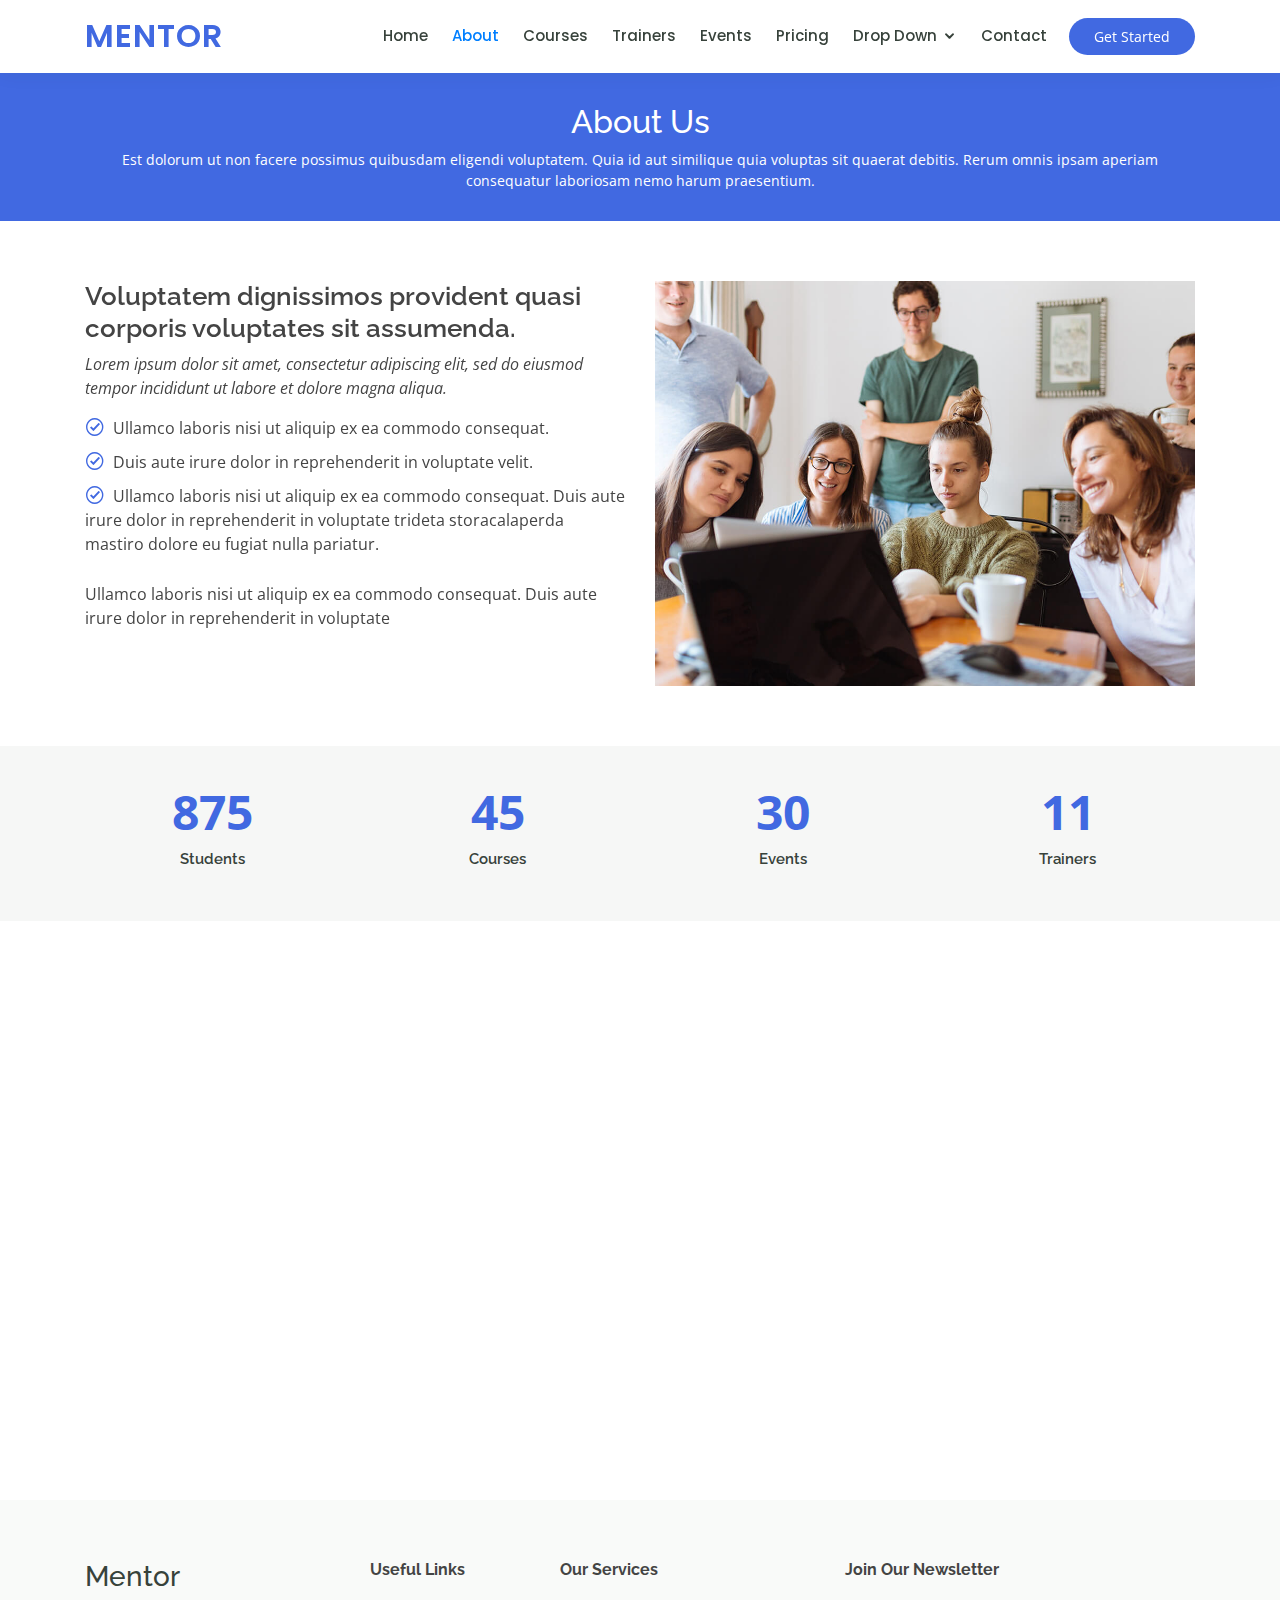
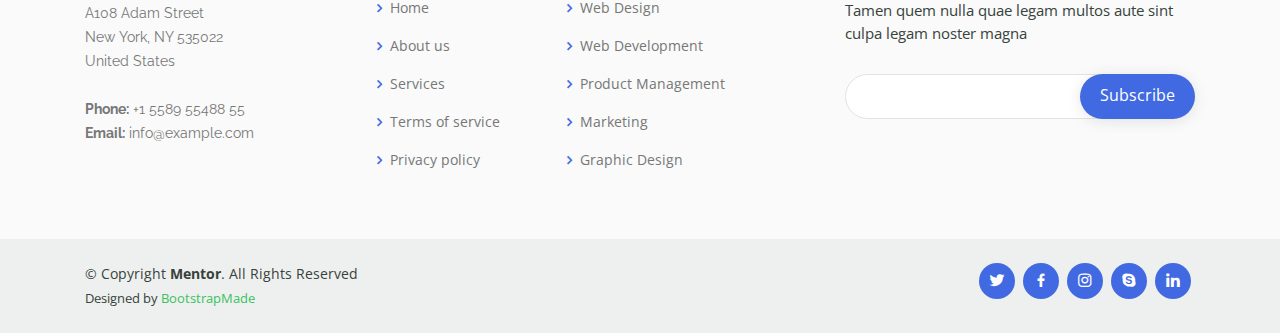
==== about.html @ 6ffe78cd "first commit" ====
<!DOCTYPE html>
<html lang="en">

<head>
  <meta charset="utf-8">
  <meta content="width=device-width, initial-scale=1.0" name="viewport">

  <title>About - Mentor Bootstrap Template</title>
  <meta content="" name="description">
  <meta content="" name="keywords">

  <!-- Favicons -->
  <link href="assets/img/favicon.png" rel="icon">
  <link href="assets/img/apple-touch-icon.png" rel="apple-touch-icon">

  <!-- Google Fonts -->
  <link href="https://fonts.googleapis.com/css?family=Open+Sans:300,300i,400,400i,600,600i,700,700i|Raleway:300,300i,400,400i,500,500i,600,600i,700,700i|Poppins:300,300i,400,400i,500,500i,600,600i,700,700i" rel="stylesheet">

  <!-- Vendor CSS Files -->
  <link href="assets/vendor/bootstrap/css/bootstrap.min.css" rel="stylesheet">
  <link href="assets/vendor/icofont/icofont.min.css" rel="stylesheet">
  <link href="assets/vendor/boxicons/css/boxicons.min.css" rel="stylesheet">
  <link href="assets/vendor/remixicon/remixicon.css" rel="stylesheet">
  <link href="assets/vendor/owl.carousel/assets/owl.carousel.min.css" rel="stylesheet">
  <link href="assets/vendor/animate.css/animate.min.css" rel="stylesheet">
  <link href="assets/vendor/aos/aos.css" rel="stylesheet">

  <!-- Template Main CSS File -->
  <link href="assets/css/style.css" rel="stylesheet">

  <!-- =======================================================
  * Template Name: Mentor - v2.2.0
  * Template URL: https://bootstrapmade.com/mentor-free-education-bootstrap-theme/
  * Author: BootstrapMade.com
  * License: https://bootstrapmade.com/license/
  ======================================================== -->
</head>

<body>

  <!-- ======= Header ======= -->
  <header id="header" class="fixed-top">
    <div class="container d-flex align-items-center">

      <h1 class="logo mr-auto"><a href="index.html">Mentor</a></h1>
      <!-- Uncomment below if you prefer to use an image logo -->
      <!-- <a href="index.html" class="logo mr-auto"><img src="assets/img/logo.png" alt="" class="img-fluid"></a>-->

      <nav class="nav-menu d-none d-lg-block">
        <ul>
          <li><a href="index.html">Home</a></li>
          <li class="active"><a href="about.html">About</a></li>
          <li><a href="courses.html">Courses</a></li>
          <li><a href="trainers.html">Trainers</a></li>
          <li><a href="events.html">Events</a></li>
          <li><a href="pricing.html">Pricing</a></li>
          <li class="drop-down"><a href="">Drop Down</a>
            <ul>
              <li><a href="#">Drop Down 1</a></li>
              <li class="drop-down"><a href="#">Deep Drop Down</a>
                <ul>
                  <li><a href="#">Deep Drop Down 1</a></li>
                  <li><a href="#">Deep Drop Down 2</a></li>
                  <li><a href="#">Deep Drop Down 3</a></li>
                  <li><a href="#">Deep Drop Down 4</a></li>
                  <li><a href="#">Deep Drop Down 5</a></li>
                </ul>
              </li>
              <li><a href="#">Drop Down 2</a></li>
              <li><a href="#">Drop Down 3</a></li>
              <li><a href="#">Drop Down 4</a></li>
            </ul>
          </li>
          <li><a href="contact.html">Contact</a></li>

        </ul>
      </nav><!-- .nav-menu -->

      <a href="courses.html" class="get-started-btn">Get Started</a>

    </div>
  </header><!-- End Header -->

  <main id="main">
    <!-- ======= Breadcrumbs ======= -->
    <div class="breadcrumbs" data-aos="fade-in">
      <div class="container">
        <h2>About Us</h2>
        <p>Est dolorum ut non facere possimus quibusdam eligendi voluptatem. Quia id aut similique quia voluptas sit quaerat debitis. Rerum omnis ipsam aperiam consequatur laboriosam nemo harum praesentium. </p>
      </div>
    </div><!-- End Breadcrumbs -->

    <!-- ======= About Section ======= -->
    <section id="about" class="about">
      <div class="container" data-aos="fade-up">

        <div class="row">
          <div class="col-lg-6 order-1 order-lg-2" data-aos="fade-left" data-aos-delay="100">
            <img src="assets/img/about.jpg" class="img-fluid" alt="">
          </div>
          <div class="col-lg-6 pt-4 pt-lg-0 order-2 order-lg-1 content">
            <h3>Voluptatem dignissimos provident quasi corporis voluptates sit assumenda.</h3>
            <p class="font-italic">
              Lorem ipsum dolor sit amet, consectetur adipiscing elit, sed do eiusmod tempor incididunt ut labore et dolore
              magna aliqua.
            </p>
            <ul>
              <li><i class="icofont-check-circled"></i> Ullamco laboris nisi ut aliquip ex ea commodo consequat.</li>
              <li><i class="icofont-check-circled"></i> Duis aute irure dolor in reprehenderit in voluptate velit.</li>
              <li><i class="icofont-check-circled"></i> Ullamco laboris nisi ut aliquip ex ea commodo consequat. Duis aute irure dolor in reprehenderit in voluptate trideta storacalaperda mastiro dolore eu fugiat nulla pariatur.</li>
            </ul>
            <p>
              Ullamco laboris nisi ut aliquip ex ea commodo consequat. Duis aute irure dolor in reprehenderit in voluptate
            </p>

          </div>
        </div>

      </div>
    </section><!-- End About Section -->

    <!-- ======= Counts Section ======= -->
    <section id="counts" class="counts section-bg">
      <div class="container">

        <div class="row counters">

          <div class="col-lg-3 col-6 text-center">
            <span data-toggle="counter-up">1232</span>
            <p>Students</p>
          </div>

          <div class="col-lg-3 col-6 text-center">
            <span data-toggle="counter-up">64</span>
            <p>Courses</p>
          </div>

          <div class="col-lg-3 col-6 text-center">
            <span data-toggle="counter-up">42</span>
            <p>Events</p>
          </div>

          <div class="col-lg-3 col-6 text-center">
            <span data-toggle="counter-up">15</span>
            <p>Trainers</p>
          </div>

        </div>

      </div>
    </section><!-- End Counts Section -->

    <!-- ======= Testimonials Section ======= -->
    <section id="testimonials" class="testimonials">
      <div class="container" data-aos="fade-up">

        <div class="section-title">
          <h2>Testimonials</h2>
          <p>What are they saying</p>
        </div>

        <div class="owl-carousel testimonials-carousel" data-aos="zoom-in" data-aos-delay="100">

          <div class="testimonial-wrap">
            <div class="testimonial-item">
              <img src="assets/img/testimonials/testimonials-1.jpg" class="testimonial-img" alt="">
              <h3>Saul Goodman</h3>
              <h4>Ceo &amp; Founder</h4>
              <p>
                <i class="bx bxs-quote-alt-left quote-icon-left"></i>
                Proin iaculis purus consequat sem cure digni ssim donec porttitora entum suscipit rhoncus. Accusantium quam, ultricies eget id, aliquam eget nibh et. Maecen aliquam, risus at semper.
                <i class="bx bxs-quote-alt-right quote-icon-right"></i>
              </p>
            </div>
          </div>

          <div class="testimonial-wrap">
            <div class="testimonial-item">
              <img src="assets/img/testimonials/testimonials-2.jpg" class="testimonial-img" alt="">
              <h3>Sara Wilsson</h3>
              <h4>Designer</h4>
              <p>
                <i class="bx bxs-quote-alt-left quote-icon-left"></i>
                Export tempor illum tamen malis malis eram quae irure esse labore quem cillum quid cillum eram malis quorum velit fore eram velit sunt aliqua noster fugiat irure amet legam anim culpa.
                <i class="bx bxs-quote-alt-right quote-icon-right"></i>
              </p>
            </div>
          </div>

          <div class="testimonial-wrap">
            <div class="testimonial-item">
              <img src="assets/img/testimonials/testimonials-3.jpg" class="testimonial-img" alt="">
              <h3>Jena Karlis</h3>
              <h4>Store Owner</h4>
              <p>
                <i class="bx bxs-quote-alt-left quote-icon-left"></i>
                Enim nisi quem export duis labore cillum quae magna enim sint quorum nulla quem veniam duis minim tempor labore quem eram duis noster aute amet eram fore quis sint minim.
                <i class="bx bxs-quote-alt-right quote-icon-right"></i>
              </p>
            </div>
          </div>

          <div class="testimonial-wrap">
            <div class="testimonial-item">
              <img src="assets/img/testimonials/testimonials-4.jpg" class="testimonial-img" alt="">
              <h3>Matt Brandon</h3>
              <h4>Freelancer</h4>
              <p>
                <i class="bx bxs-quote-alt-left quote-icon-left"></i>
                Fugiat enim eram quae cillum dolore dolor amet nulla culpa multos export minim fugiat minim velit minim dolor enim duis veniam ipsum anim magna sunt elit fore quem dolore labore illum veniam.
                <i class="bx bxs-quote-alt-right quote-icon-right"></i>
              </p>
            </div>
          </div>

          <div class="testimonial-wrap">
            <div class="testimonial-item">
              <img src="assets/img/testimonials/testimonials-5.jpg" class="testimonial-img" alt="">
              <h3>John Larson</h3>
              <h4>Entrepreneur</h4>
              <p>
                <i class="bx bxs-quote-alt-left quote-icon-left"></i>
                Quis quorum aliqua sint quem legam fore sunt eram irure aliqua veniam tempor noster veniam enim culpa labore duis sunt culpa nulla illum cillum fugiat legam esse veniam culpa fore nisi cillum quid.
                <i class="bx bxs-quote-alt-right quote-icon-right"></i>
              </p>
            </div>
          </div>

        </div>

      </div>
    </section><!-- End Testimonials Section -->

  </main><!-- End #main -->

  <!-- ======= Footer ======= -->
  <footer id="footer">

    <div class="footer-top">
      <div class="container">
        <div class="row">

          <div class="col-lg-3 col-md-6 footer-contact">
            <h3>Mentor</h3>
            <p>
              A108 Adam Street <br>
              New York, NY 535022<br>
              United States <br><br>
              <strong>Phone:</strong> +1 5589 55488 55<br>
              <strong>Email:</strong> info@example.com<br>
            </p>
          </div>

          <div class="col-lg-2 col-md-6 footer-links">
            <h4>Useful Links</h4>
            <ul>
              <li><i class="bx bx-chevron-right"></i> <a href="#">Home</a></li>
              <li><i class="bx bx-chevron-right"></i> <a href="#">About us</a></li>
              <li><i class="bx bx-chevron-right"></i> <a href="#">Services</a></li>
              <li><i class="bx bx-chevron-right"></i> <a href="#">Terms of service</a></li>
              <li><i class="bx bx-chevron-right"></i> <a href="#">Privacy policy</a></li>
            </ul>
          </div>

          <div class="col-lg-3 col-md-6 footer-links">
            <h4>Our Services</h4>
            <ul>
              <li><i class="bx bx-chevron-right"></i> <a href="#">Web Design</a></li>
              <li><i class="bx bx-chevron-right"></i> <a href="#">Web Development</a></li>
              <li><i class="bx bx-chevron-right"></i> <a href="#">Product Management</a></li>
              <li><i class="bx bx-chevron-right"></i> <a href="#">Marketing</a></li>
              <li><i class="bx bx-chevron-right"></i> <a href="#">Graphic Design</a></li>
            </ul>
          </div>

          <div class="col-lg-4 col-md-6 footer-newsletter">
            <h4>Join Our Newsletter</h4>
            <p>Tamen quem nulla quae legam multos aute sint culpa legam noster magna</p>
            <form action="" method="post">
              <input type="email" name="email"><input type="submit" value="Subscribe">
            </form>
          </div>

        </div>
      </div>
    </div>

    <div class="container d-md-flex py-4">

      <div class="mr-md-auto text-center text-md-left">
        <div class="copyright">
          &copy; Copyright <strong><span>Mentor</span></strong>. All Rights Reserved
        </div>
        <div class="credits">
          <!-- All the links in the footer should remain intact. -->
          <!-- You can delete the links only if you purchased the pro version. -->
          <!-- Licensing information: https://bootstrapmade.com/license/ -->
          <!-- Purchase the pro version with working PHP/AJAX contact form: https://bootstrapmade.com/mentor-free-education-bootstrap-theme/ -->
          Designed by <a href="https://bootstrapmade.com/">BootstrapMade</a>
        </div>
      </div>
      <div class="social-links text-center text-md-right pt-3 pt-md-0">
        <a href="#" class="twitter"><i class="bx bxl-twitter"></i></a>
        <a href="#" class="facebook"><i class="bx bxl-facebook"></i></a>
        <a href="#" class="instagram"><i class="bx bxl-instagram"></i></a>
        <a href="#" class="google-plus"><i class="bx bxl-skype"></i></a>
        <a href="#" class="linkedin"><i class="bx bxl-linkedin"></i></a>
      </div>
    </div>
  </footer><!-- End Footer -->

  <a href="#" class="back-to-top"><i class="bx bx-up-arrow-alt"></i></a>
  <div id="preloader"></div>

  <!-- Vendor JS Files -->
  <script src="assets/vendor/jquery/jquery.min.js"></script>
  <script src="assets/vendor/bootstrap/js/bootstrap.bundle.min.js"></script>
  <script src="assets/vendor/jquery.easing/jquery.easing.min.js"></script>
  <script src="assets/vendor/php-email-form/validate.js"></script>
  <script src="assets/vendor/waypoints/jquery.waypoints.min.js"></script>
  <script src="assets/vendor/counterup/counterup.min.js"></script>
  <script src="assets/vendor/owl.carousel/owl.carousel.min.js"></script>
  <script src="assets/vendor/aos/aos.js"></script>

  <!-- Template Main JS File -->
  <script src="assets/js/main.js"></script>

</body>

</html>
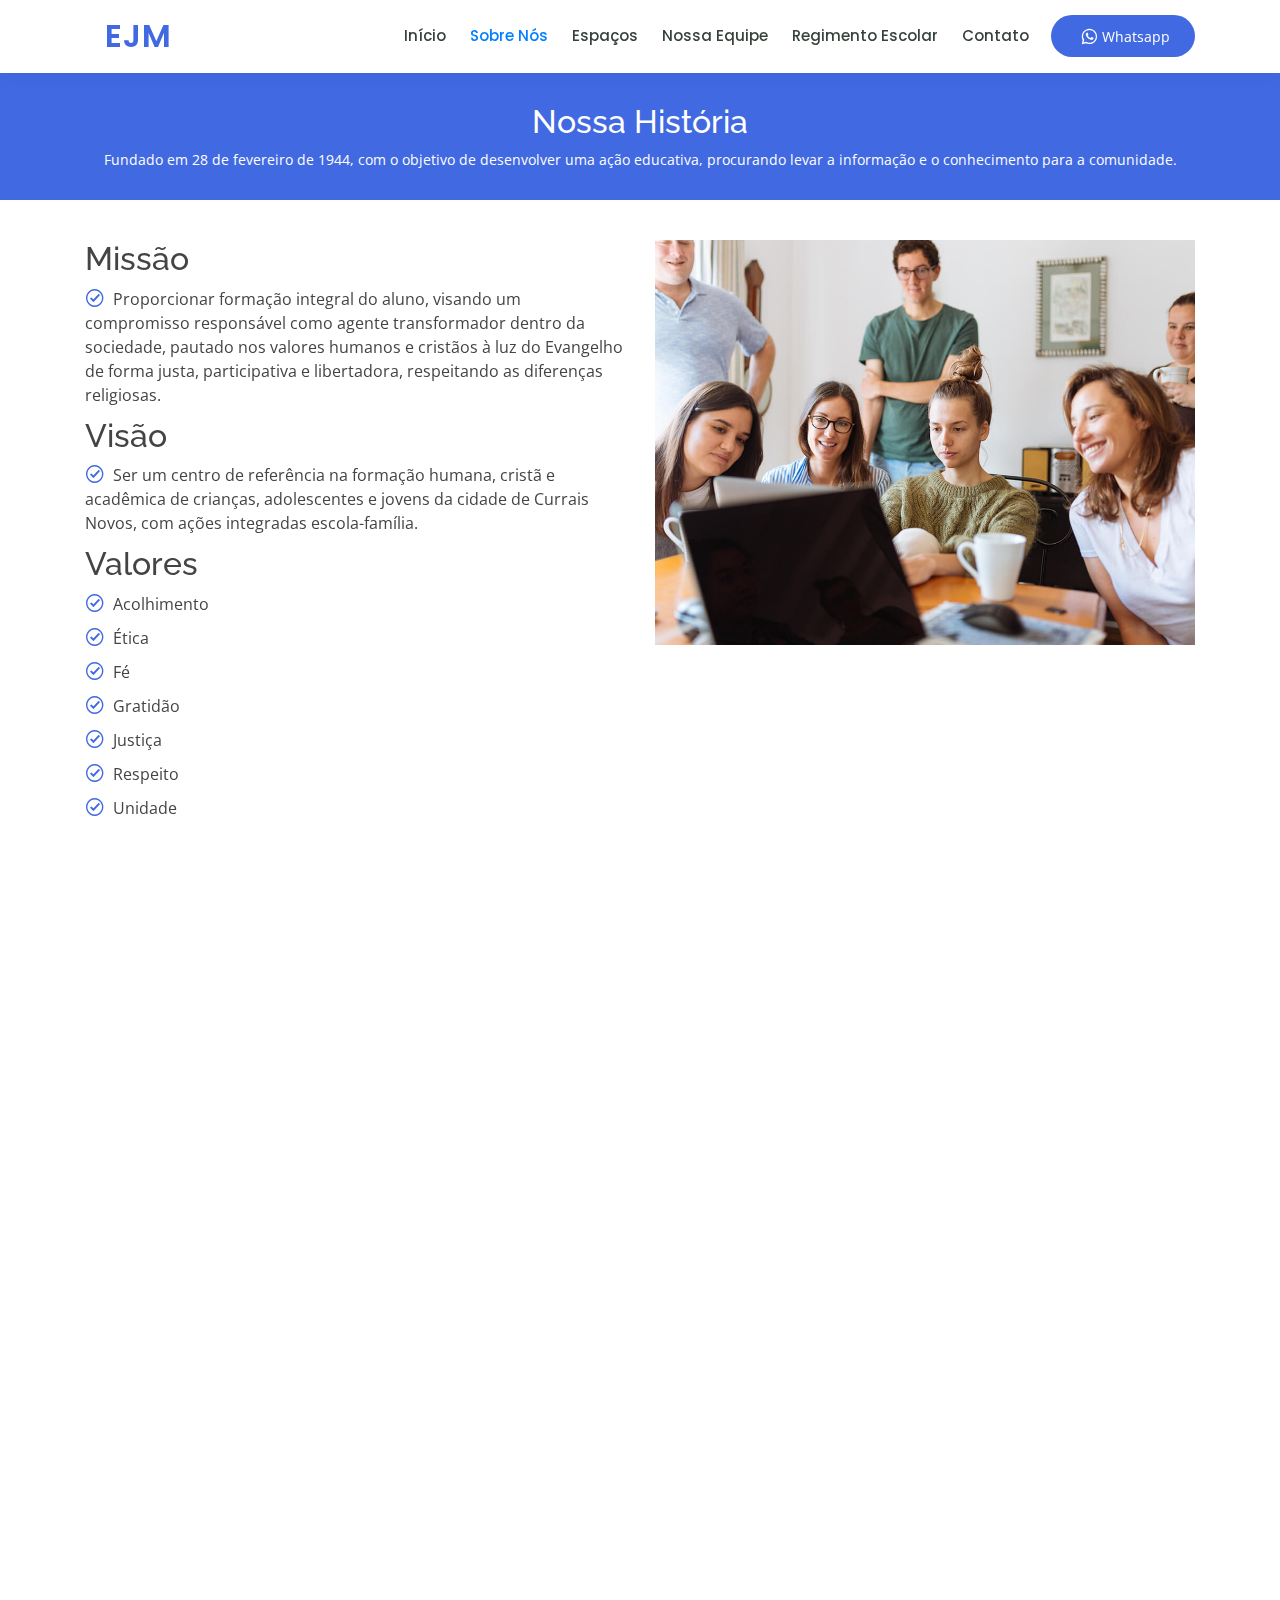
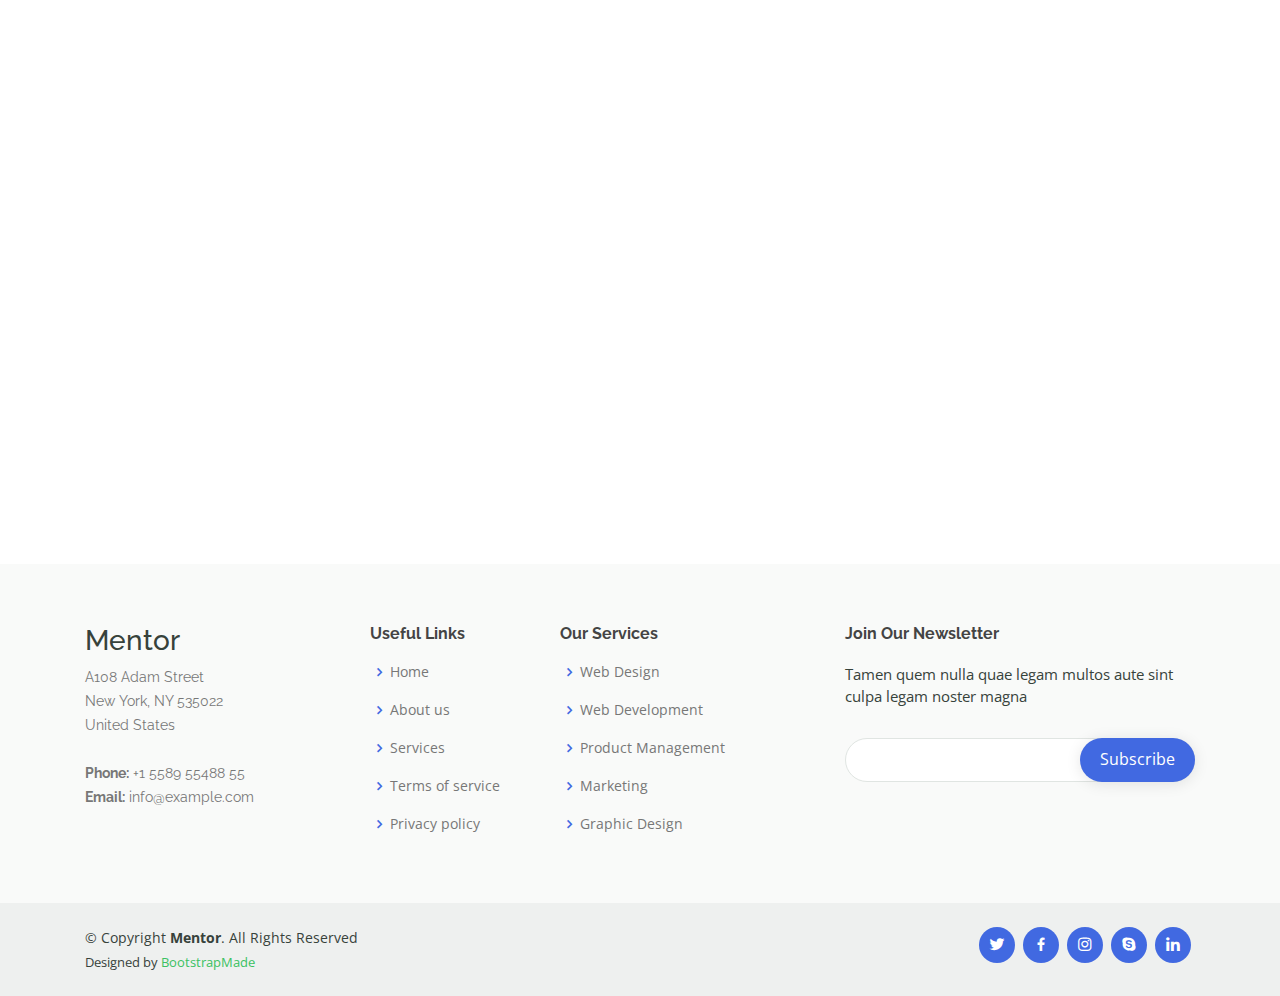
==== commit 402e54a5: "Melhorias no nav e whatsapp" ====
--- a/about.html
+++ b/about.html
@@ -2,31 +2,33 @@
 <html lang="en">
 
 <head>
-  <meta charset="utf-8">
-  <meta content="width=device-width, initial-scale=1.0" name="viewport">
-
-  <title>About - Mentor Bootstrap Template</title>
-  <meta content="" name="description">
-  <meta content="" name="keywords">
+  <meta charset="utf-8" />
+  <meta content="width=device-width, initial-scale=1.0" name="viewport" />
+
+  <title>Educandário Jesus Menino</title>
+  <meta content="" name="description" />
+  <meta content="" name="keywords" />
 
   <!-- Favicons -->
-  <link href="assets/img/favicon.png" rel="icon">
-  <link href="assets/img/apple-touch-icon.png" rel="apple-touch-icon">
+  <link href="assets/img/favicon.png" rel="icon" />
+  <link href="assets/img/apple-touch-icon.png" rel="apple-touch-icon" />
 
   <!-- Google Fonts -->
-  <link href="https://fonts.googleapis.com/css?family=Open+Sans:300,300i,400,400i,600,600i,700,700i|Raleway:300,300i,400,400i,500,500i,600,600i,700,700i|Poppins:300,300i,400,400i,500,500i,600,600i,700,700i" rel="stylesheet">
+  <link
+    href="https://fonts.googleapis.com/css?family=Open+Sans:300,300i,400,400i,600,600i,700,700i|Raleway:300,300i,400,400i,500,500i,600,600i,700,700i|Poppins:300,300i,400,400i,500,500i,600,600i,700,700i"
+    rel="stylesheet" />
 
   <!-- Vendor CSS Files -->
-  <link href="assets/vendor/bootstrap/css/bootstrap.min.css" rel="stylesheet">
-  <link href="assets/vendor/icofont/icofont.min.css" rel="stylesheet">
-  <link href="assets/vendor/boxicons/css/boxicons.min.css" rel="stylesheet">
-  <link href="assets/vendor/remixicon/remixicon.css" rel="stylesheet">
-  <link href="assets/vendor/owl.carousel/assets/owl.carousel.min.css" rel="stylesheet">
-  <link href="assets/vendor/animate.css/animate.min.css" rel="stylesheet">
-  <link href="assets/vendor/aos/aos.css" rel="stylesheet">
+  <link href="assets/vendor/bootstrap/css/bootstrap.min.css" rel="stylesheet" />
+  <link href="assets/vendor/icofont/icofont.min.css" rel="stylesheet" />
+  <link href="assets/vendor/boxicons/css/boxicons.min.css" rel="stylesheet" />
+  <link href="assets/vendor/remixicon/remixicon.css" rel="stylesheet" />
+  <link href="assets/vendor/owl.carousel/assets/owl.carousel.min.css" rel="stylesheet" />
+  <link href="assets/vendor/animate.css/animate.min.css" rel="stylesheet" />
+  <link href="assets/vendor/aos/aos.css" rel="stylesheet" />
 
   <!-- Template Main CSS File -->
-  <link href="assets/css/style.css" rel="stylesheet">
+  <link href="assets/css/style.css" rel="stylesheet" />
 
   <!-- =======================================================
   * Template Name: Mentor - v2.2.0
@@ -37,256 +39,306 @@
 </head>
 
 <body>
-
   <!-- ======= Header ======= -->
   <header id="header" class="fixed-top">
     <div class="container d-flex align-items-center">
-
-      <h1 class="logo mr-auto"><a href="index.html">Mentor</a></h1>
-      <!-- Uncomment below if you prefer to use an image logo -->
-      <!-- <a href="index.html" class="logo mr-auto"><img src="assets/img/logo.png" alt="" class="img-fluid"></a>-->
+      <!-- <h1 class="logo mr-auto"><a href="index.html">Jesus Menino</a></h1> -->
+      <a href="index.html" class="logo mr-auto"><img src="assets/img/LOGO-EJM-AZUL OK.png" alt="" class="img-fluid" />
+        EJM
+      </a>
 
       <nav class="nav-menu d-none d-lg-block">
         <ul>
-          <li><a href="index.html">Home</a></li>
-          <li class="active"><a href="about.html">About</a></li>
-          <li><a href="courses.html">Courses</a></li>
-          <li><a href="trainers.html">Trainers</a></li>
-          <li><a href="events.html">Events</a></li>
-          <li><a href="pricing.html">Pricing</a></li>
-          <li class="drop-down"><a href="">Drop Down</a>
-            <ul>
-              <li><a href="#">Drop Down 1</a></li>
-              <li class="drop-down"><a href="#">Deep Drop Down</a>
-                <ul>
-                  <li><a href="#">Deep Drop Down 1</a></li>
-                  <li><a href="#">Deep Drop Down 2</a></li>
-                  <li><a href="#">Deep Drop Down 3</a></li>
-                  <li><a href="#">Deep Drop Down 4</a></li>
-                  <li><a href="#">Deep Drop Down 5</a></li>
-                </ul>
-              </li>
-              <li><a href="#">Drop Down 2</a></li>
-              <li><a href="#">Drop Down 3</a></li>
-              <li><a href="#">Drop Down 4</a></li>
-            </ul>
-          </li>
-          <li><a href="contact.html">Contact</a></li>
-
+          <li><a href="index.html">Início</a></li>
+          <li class="active"><a href="about.html">Sobre Nós</a></li>
+          <li><a href="courses.html">Espaços</a></li>
+          <li><a href="trainers.html">Nossa Equipe</a></li>
+          <li><a href="events.html">Regimento Escolar</a></li>
+          <li><a href="contact.html">Contato</a></li>
         </ul>
-      </nav><!-- .nav-menu -->
-
-      <a href="courses.html" class="get-started-btn">Get Started</a>
-
+      </nav>
+
+      <a href="https://api.whatsapp.com/send?phone=558496761212" class="get-started-btn" target="_blank"> <i
+          class="bx bxl-whatsapp"></i>Whatsapp</a>
     </div>
-  </header><!-- End Header -->
+  </header>
+  <!-- End Header -->
 
   <main id="main">
     <!-- ======= Breadcrumbs ======= -->
     <div class="breadcrumbs" data-aos="fade-in">
       <div class="container">
-        <h2>About Us</h2>
-        <p>Est dolorum ut non facere possimus quibusdam eligendi voluptatem. Quia id aut similique quia voluptas sit quaerat debitis. Rerum omnis ipsam aperiam consequatur laboriosam nemo harum praesentium. </p>
-      </div>
-    </div><!-- End Breadcrumbs -->
+        <h2>Nossa História</h2>
+        <p>
+          Fundado em 28 de fevereiro de 1944, com o objetivo de desenvolver
+          uma ação educativa, procurando levar a informação e o conhecimento
+          para a comunidade.
+        </p>
+      </div>
+    </div>
+    <!-- End Breadcrumbs -->
 
     <!-- ======= About Section ======= -->
     <section id="about" class="about">
       <div class="container" data-aos="fade-up">
-
         <div class="row">
           <div class="col-lg-6 order-1 order-lg-2" data-aos="fade-left" data-aos-delay="100">
-            <img src="assets/img/about.jpg" class="img-fluid" alt="">
+            <img src="assets/img/about.jpg" class="img-fluid" alt="" />
           </div>
           <div class="col-lg-6 pt-4 pt-lg-0 order-2 order-lg-1 content">
-            <h3>Voluptatem dignissimos provident quasi corporis voluptates sit assumenda.</h3>
-            <p class="font-italic">
-              Lorem ipsum dolor sit amet, consectetur adipiscing elit, sed do eiusmod tempor incididunt ut labore et dolore
-              magna aliqua.
-            </p>
             <ul>
-              <li><i class="icofont-check-circled"></i> Ullamco laboris nisi ut aliquip ex ea commodo consequat.</li>
-              <li><i class="icofont-check-circled"></i> Duis aute irure dolor in reprehenderit in voluptate velit.</li>
-              <li><i class="icofont-check-circled"></i> Ullamco laboris nisi ut aliquip ex ea commodo consequat. Duis aute irure dolor in reprehenderit in voluptate trideta storacalaperda mastiro dolore eu fugiat nulla pariatur.</li>
+              <h2>Missão</h2>
+              <li>
+                <i class="icofont-check-circled"></i> Proporcionar formação
+                integral do aluno, visando um compromisso responsável como
+                agente transformador dentro da sociedade, pautado nos valores
+                humanos e cristãos à luz do Evangelho de forma justa,
+                participativa e libertadora, respeitando as diferenças
+                religiosas.
+              </li>
+              <h2>Visão</h2>
+              <li>
+                <i class="icofont-check-circled"></i> Ser um centro de
+                referência na formação humana, cristã e acadêmica de crianças,
+                adolescentes e jovens da cidade de Currais Novos, com ações
+                integradas escola-família.
+              </li>
+              <h2>Valores</h2>
+              <li>
+                <ul>
+                  <li>
+                    <i class="icofont-check-circled"></i>
+                    Acolhimento
+                  </li>
+                  <li>
+                    <i class="icofont-check-circled"></i>
+                    Ética
+                  </li>
+                  <li>
+                    <i class="icofont-check-circled"></i>
+                    Fé
+                  </li>
+                  <li>
+                    <i class="icofont-check-circled"></i>
+                    Gratidão
+                  </li>
+                  <li>
+                    <i class="icofont-check-circled"></i>
+                    Justiça
+                  </li>
+                  <li>
+                    <i class="icofont-check-circled"></i>
+                    Respeito
+                  </li>
+                  <li>
+                    <i class="icofont-check-circled"></i>
+                    Unidade
+                  </li>
+                </ul>
+              </li>
             </ul>
-            <p>
-              Ullamco laboris nisi ut aliquip ex ea commodo consequat. Duis aute irure dolor in reprehenderit in voluptate
-            </p>
-
-          </div>
-        </div>
-
-      </div>
-    </section><!-- End About Section -->
-
-    <!-- ======= Counts Section ======= -->
-    <section id="counts" class="counts section-bg">
-      <div class="container">
-
-        <div class="row counters">
-
-          <div class="col-lg-3 col-6 text-center">
-            <span data-toggle="counter-up">1232</span>
-            <p>Students</p>
-          </div>
-
-          <div class="col-lg-3 col-6 text-center">
-            <span data-toggle="counter-up">64</span>
-            <p>Courses</p>
-          </div>
-
-          <div class="col-lg-3 col-6 text-center">
-            <span data-toggle="counter-up">42</span>
-            <p>Events</p>
-          </div>
-
-          <div class="col-lg-3 col-6 text-center">
-            <span data-toggle="counter-up">15</span>
-            <p>Trainers</p>
-          </div>
-
-        </div>
-
-      </div>
-    </section><!-- End Counts Section -->
-
-    <!-- ======= Testimonials Section ======= -->
-    <section id="testimonials" class="testimonials">
+          </div>
+        </div>
+      </div>
+    </section>
+    <!-- End About Section -->
+
+    <section id="" class="">
       <div class="container" data-aos="fade-up">
-
         <div class="section-title">
-          <h2>Testimonials</h2>
-          <p>What are they saying</p>
-        </div>
-
-        <div class="owl-carousel testimonials-carousel" data-aos="zoom-in" data-aos-delay="100">
-
-          <div class="testimonial-wrap">
-            <div class="testimonial-item">
-              <img src="assets/img/testimonials/testimonials-1.jpg" class="testimonial-img" alt="">
-              <h3>Saul Goodman</h3>
-              <h4>Ceo &amp; Founder</h4>
-              <p>
-                <i class="bx bxs-quote-alt-left quote-icon-left"></i>
-                Proin iaculis purus consequat sem cure digni ssim donec porttitora entum suscipit rhoncus. Accusantium quam, ultricies eget id, aliquam eget nibh et. Maecen aliquam, risus at semper.
-                <i class="bx bxs-quote-alt-right quote-icon-right"></i>
-              </p>
-            </div>
-          </div>
-
-          <div class="testimonial-wrap">
-            <div class="testimonial-item">
-              <img src="assets/img/testimonials/testimonials-2.jpg" class="testimonial-img" alt="">
-              <h3>Sara Wilsson</h3>
-              <h4>Designer</h4>
-              <p>
-                <i class="bx bxs-quote-alt-left quote-icon-left"></i>
-                Export tempor illum tamen malis malis eram quae irure esse labore quem cillum quid cillum eram malis quorum velit fore eram velit sunt aliqua noster fugiat irure amet legam anim culpa.
-                <i class="bx bxs-quote-alt-right quote-icon-right"></i>
-              </p>
-            </div>
-          </div>
-
-          <div class="testimonial-wrap">
-            <div class="testimonial-item">
-              <img src="assets/img/testimonials/testimonials-3.jpg" class="testimonial-img" alt="">
-              <h3>Jena Karlis</h3>
-              <h4>Store Owner</h4>
-              <p>
-                <i class="bx bxs-quote-alt-left quote-icon-left"></i>
-                Enim nisi quem export duis labore cillum quae magna enim sint quorum nulla quem veniam duis minim tempor labore quem eram duis noster aute amet eram fore quis sint minim.
-                <i class="bx bxs-quote-alt-right quote-icon-right"></i>
-              </p>
-            </div>
-          </div>
-
-          <div class="testimonial-wrap">
-            <div class="testimonial-item">
-              <img src="assets/img/testimonials/testimonials-4.jpg" class="testimonial-img" alt="">
-              <h3>Matt Brandon</h3>
-              <h4>Freelancer</h4>
-              <p>
-                <i class="bx bxs-quote-alt-left quote-icon-left"></i>
-                Fugiat enim eram quae cillum dolore dolor amet nulla culpa multos export minim fugiat minim velit minim dolor enim duis veniam ipsum anim magna sunt elit fore quem dolore labore illum veniam.
-                <i class="bx bxs-quote-alt-right quote-icon-right"></i>
-              </p>
-            </div>
-          </div>
-
-          <div class="testimonial-wrap">
-            <div class="testimonial-item">
-              <img src="assets/img/testimonials/testimonials-5.jpg" class="testimonial-img" alt="">
-              <h3>John Larson</h3>
-              <h4>Entrepreneur</h4>
-              <p>
-                <i class="bx bxs-quote-alt-left quote-icon-left"></i>
-                Quis quorum aliqua sint quem legam fore sunt eram irure aliqua veniam tempor noster veniam enim culpa labore duis sunt culpa nulla illum cillum fugiat legam esse veniam culpa fore nisi cillum quid.
-                <i class="bx bxs-quote-alt-right quote-icon-right"></i>
-              </p>
-            </div>
-          </div>
-
-        </div>
-
-      </div>
-    </section><!-- End Testimonials Section -->
-
-  </main><!-- End #main -->
+          <h2>Educandário Jesus Menino</h2>
+          <p>76 Anos, a Escola que cresce com você.</p>
+        </div>
+
+        <div class="row">
+          <div class="col-lg-12 pt-4 pt-lg-0 order-2 order-lg-1 content">
+            <p>
+              O Educandário Jesus Menino, situado à rua Vivaldo Pereira de
+              Araújo, 305 em Currais Novos – RN, foi fundado em 28 de
+              fevereiro de 1944, com o objetivo de desenvolver uma ação
+              educativa, procurando levar a informação e o conhecimento para a
+              comunidade. Sua criação visava o destino de moças de classe
+              média, já que a maioria delas eram filhas de Desembargadores e
+              Coronéis, e tinham que se deslocar para Campina Grande – PB,
+              Recife – PE, Natal e Caicó para estudar e ampliar seus
+              conhecimentos, como também dar oportunidade às alunas da Escola
+              de Nossa Senhora, escola criada por Monsenhor Paulo Herôncio de
+              Melo para atender às crianças das classes menos favorecidas.
+            </p>
+            <p>
+              A década de 40 no Instituto “Jesus Menino” começa apresentando
+              profundas iniciativas no campo educacional, mostrando toda uma
+              preocupação de se criar, explorar e conduzir o entendimento da
+              realidade física, econômica, política, social e cultural de uma
+              sociedade.
+            </p>
+            <p>
+              De 1944 a 1947 o Instituto foi dirigido, de início, por Ana
+              Altiva Pereira de Araújo, que havia estudado em Recife e ao
+              retornar à cidade, recebeu o convite para assumir a direção do
+              colégio. No começo de 1946 assumiu Eunice Pereira de Araújo.
+              Ambas, consideradas leigas almejavam um único objetivo:
+              desenvolver um trabalho que fosse reconhecível pela comunidade e
+              por todos aqueles que desejavam ardentemente ver o funcionamento
+              pleno da Instituição. Apesar de realizarem um trabalho de grande
+              importância para a comunidade escolar, era desejo do Monsenhor
+              Paulo Herôncio, que a escola fosse dirigida por religiosas. Após
+              contato com a Congregação das Filhas do Amor Divino, o Monsenhor
+              conseguiu que elas viessem para Currais Novos.
+            </p>
+            <p>
+              E, aos 22 de fevereiro de 1947, chegaram as primeiras irmãs para
+              dirigirem o Instituto Jesus Menino. Uma grande festa havia sido
+              preparada no principal salão de aulas da Escola de Nossa
+              Senhora, hoje transformado em Capela, onde Dom José Delgado
+              celebrou a missa em ação de graças. Na oportunidade a diretora
+              Eunice Pereira de Araújo entregou à Madre Aquilina Eibel, a
+              chave simbólica.
+            </p>
+            <p>
+              A primeira comunidade foi constituída além da madre Aquilina, as
+              irmãs Inocência, Sebastiana, Aurora e Paulina. De início não foi
+              encontrada nenhuma dificuldade, pois as dependências já haviam
+              sido construídas. A primeira turma formou-se no ano de 1951, com
+              12 alunas.
+            </p>
+            <p>
+              No dia 27 de agosto de 1962, a Inspetoria Seccional do Ensino
+              Secundário de Natal reconheceu oficialmente, pelo Ato número 6,
+              a modificação do nome “Instituto” para “Ginásio Jesus Menino”.
+            </p>
+            <p>
+              Nos anos 60 o Educandário não recebia, ainda, alunos do sexo
+              masculino, passando a funcionar o sistema de internato para
+              moças vindas de várias cidades vizinhas. O clima de integração
+              era total entre as alunas, não havendo qualquer tipo de
+              discriminação nem isolamento por parte das mesmas, isso pelo
+              fato de terem vindo da Escola de Nossa Senhora e ingressado no
+              Educandário, pelo sistema de cotas.
+            </p>
+            <p>
+              O papel fundamental do colégio no desenvolvimento dessas jovens
+              e da sociedade ampliou-se ainda mais no despertar de uma nova
+              década: a de 70, apontando para a necessidade de se criar turmas
+              mistas onde a integração entre homens e mulheres facilitaria uma
+              maior inserção numa sociedade que começava a mostrar
+              características culturais bem diversificadas.
+            </p>
+            <p>
+              Em 30 de setembro de 1976, aconteceu a substituição do nome
+              “Ginásio Jesus Menino” para “Educandário Jesus menino”, mudança
+              que proporcionou consequente implantação da reforma de ensino.
+            </p>
+            <p>
+              Em 20 de maio de 1980, o Educandário Jesus Menino foi
+              reconhecido como estabelecimento de ensino de primeiro grau,
+              oferecendo oportunidade para que crianças, adolescentes e jovens
+              tivessem um ensino de qualidade. Em 2017, o Educandário deu
+              entrada no seu processo de credenciamento junto à Secretaria de
+              Educação do Estado, e em 2018, o processo de autorização para os
+              níveis de ensino: Educação Infantil, Ensino Fundamental e Ensino
+              Médio.
+            </p>
+            <p>
+              O Educandário Jesus Menino é uma instituição credenciada e
+              autorizada pelas instituições competentes, conforme portarias
+              vigentes: Portaria de Autorização da Filantropia 251 de
+              31/03/2017 – MEC/DF; Portaria de Credenciamento nº 296/2018 –
+              Portaria de Autorização nº 297/2018 de 21/03/2018 – SEEC/RN –
+              GS, cuja Entidade Mantenedora é a Congregação das Filhas do Amor
+              Divino.
+            </p>
+            <p>
+              Completando 76 anos, a escola atende com o intuito de formar
+              cidadãos críticos, construtivos e fraternos, contribuindo na
+              qualidade de ensino na sociedade curraisnovense e demais cidades
+              circunvizinhas.
+            </p>
+          </div>
+        </div>
+      </div>
+    </section>
+  </main>
+  <!-- End #main -->
 
   <!-- ======= Footer ======= -->
   <footer id="footer">
-
     <div class="footer-top">
       <div class="container">
         <div class="row">
-
           <div class="col-lg-3 col-md-6 footer-contact">
             <h3>Mentor</h3>
             <p>
-              A108 Adam Street <br>
-              New York, NY 535022<br>
-              United States <br><br>
-              <strong>Phone:</strong> +1 5589 55488 55<br>
-              <strong>Email:</strong> info@example.com<br>
+              A108 Adam Street <br />
+              New York, NY 535022<br />
+              United States <br /><br />
+              <strong>Phone:</strong> +1 5589 55488 55<br />
+              <strong>Email:</strong> info@example.com<br />
             </p>
           </div>
 
           <div class="col-lg-2 col-md-6 footer-links">
             <h4>Useful Links</h4>
             <ul>
-              <li><i class="bx bx-chevron-right"></i> <a href="#">Home</a></li>
-              <li><i class="bx bx-chevron-right"></i> <a href="#">About us</a></li>
-              <li><i class="bx bx-chevron-right"></i> <a href="#">Services</a></li>
-              <li><i class="bx bx-chevron-right"></i> <a href="#">Terms of service</a></li>
-              <li><i class="bx bx-chevron-right"></i> <a href="#">Privacy policy</a></li>
+              <li>
+                <i class="bx bx-chevron-right"></i> <a href="#">Home</a>
+              </li>
+              <li>
+                <i class="bx bx-chevron-right"></i> <a href="#">About us</a>
+              </li>
+              <li>
+                <i class="bx bx-chevron-right"></i> <a href="#">Services</a>
+              </li>
+              <li>
+                <i class="bx bx-chevron-right"></i>
+                <a href="#">Terms of service</a>
+              </li>
+              <li>
+                <i class="bx bx-chevron-right"></i>
+                <a href="#">Privacy policy</a>
+              </li>
             </ul>
           </div>
 
           <div class="col-lg-3 col-md-6 footer-links">
             <h4>Our Services</h4>
             <ul>
-              <li><i class="bx bx-chevron-right"></i> <a href="#">Web Design</a></li>
-              <li><i class="bx bx-chevron-right"></i> <a href="#">Web Development</a></li>
-              <li><i class="bx bx-chevron-right"></i> <a href="#">Product Management</a></li>
-              <li><i class="bx bx-chevron-right"></i> <a href="#">Marketing</a></li>
-              <li><i class="bx bx-chevron-right"></i> <a href="#">Graphic Design</a></li>
+              <li>
+                <i class="bx bx-chevron-right"></i> <a href="#">Web Design</a>
+              </li>
+              <li>
+                <i class="bx bx-chevron-right"></i>
+                <a href="#">Web Development</a>
+              </li>
+              <li>
+                <i class="bx bx-chevron-right"></i>
+                <a href="#">Product Management</a>
+              </li>
+              <li>
+                <i class="bx bx-chevron-right"></i> <a href="#">Marketing</a>
+              </li>
+              <li>
+                <i class="bx bx-chevron-right"></i>
+                <a href="#">Graphic Design</a>
+              </li>
             </ul>
           </div>
 
           <div class="col-lg-4 col-md-6 footer-newsletter">
             <h4>Join Our Newsletter</h4>
-            <p>Tamen quem nulla quae legam multos aute sint culpa legam noster magna</p>
+            <p>
+              Tamen quem nulla quae legam multos aute sint culpa legam noster
+              magna
+            </p>
             <form action="" method="post">
-              <input type="email" name="email"><input type="submit" value="Subscribe">
+              <input type="email" name="email" /><input type="submit" value="Subscribe" />
             </form>
           </div>
-
         </div>
       </div>
     </div>
 
     <div class="container d-md-flex py-4">
-
       <div class="mr-md-auto text-center text-md-left">
         <div class="copyright">
           &copy; Copyright <strong><span>Mentor</span></strong>. All Rights Reserved
@@ -307,7 +359,8 @@
         <a href="#" class="linkedin"><i class="bx bxl-linkedin"></i></a>
       </div>
     </div>
-  </footer><!-- End Footer -->
+  </footer>
+  <!-- End Footer -->
 
   <a href="#" class="back-to-top"><i class="bx bx-up-arrow-alt"></i></a>
   <div id="preloader"></div>
@@ -324,7 +377,6 @@
 
   <!-- Template Main JS File -->
   <script src="assets/js/main.js"></script>
-
 </body>
 
 </html>--- a/assets/css/style.css
+++ b/assets/css/style.css
@@ -22,7 +22,12 @@
   text-decoration: none;
 }
 
-h1, h2, h3, h4, h5, h6 {
+h1,
+h2,
+h3,
+h4,
+h5,
+h6 {
   font-family: "Raleway", sans-serif;
 }
 
@@ -123,6 +128,8 @@
 }
 
 #header .logo {
+  display: flex;
+  align-items: center;
   font-size: 32px;
   margin: 0;
   padding: 0;
@@ -139,6 +146,7 @@
 
 #header .logo img {
   max-height: 40px;
+  margin: 0px 10px;
 }
 
 @media (max-width: 992px) {
@@ -177,7 +185,9 @@
   font-weight: 500;
 }
 
-.nav-menu a:hover, .nav-menu .active > a, .nav-menu li:hover > a {
+.nav-menu a:hover,
+.nav-menu .active > a,
+.nav-menu li:hover > a {
   color: #007fff;
 }
 
@@ -215,7 +225,9 @@
   color: #37423b;
 }
 
-.nav-menu .drop-down ul a:hover, .nav-menu .drop-down ul .active > a, .nav-menu .drop-down ul li:hover > a {
+.nav-menu .drop-down ul a:hover,
+.nav-menu .drop-down ul .active > a,
+.nav-menu .drop-down ul li:hover > a {
   color: #007fff;
 }
 
@@ -261,6 +273,7 @@
 
 /* Get Startet Button */
 .get-started-btn {
+  display: flex;
   margin-left: 22px;
   background: #4169e1;
   color: #fff;
@@ -269,7 +282,13 @@
   white-space: nowrap;
   transition: 0.3s;
   font-size: 14px;
-  display: inline-block;
+  align-items: center;
+  justify-content: center;
+}
+
+.get-started-btn i {
+  margin: 3px;
+  font-size: 20px;
 }
 
 .get-started-btn:hover {
@@ -335,7 +354,9 @@
   outline: none;
 }
 
-.mobile-nav a:hover, .mobile-nav .active > a, .mobile-nav li:hover > a {
+.mobile-nav a:hover,
+.mobile-nav .active > a,
+.mobile-nav li:hover > a {
   color: #007fff;
   text-decoration: none;
 }
@@ -480,7 +501,7 @@
 # Sections General
 --------------------------------------------------------------*/
 section {
-  padding: 60px 0;
+  padding: 40px 0;
   overflow: hidden;
 }
 
@@ -550,6 +571,7 @@
 /*--------------------------------------------------------------
 # About
 --------------------------------------------------------------*/
+
 .about .content h3 {
   font-weight: 600;
   font-size: 26px;
@@ -885,7 +907,8 @@
   margin: 0;
 }
 
-.testimonials .testimonial-item .quote-icon-left, .testimonials .testimonial-item .quote-icon-right {
+.testimonials .testimonial-item .quote-icon-left,
+.testimonials .testimonial-item .quote-icon-right {
   color: #c1ecce;
   font-size: 26px;
 }
@@ -908,7 +931,8 @@
   margin: 15px auto 15px auto;
 }
 
-.testimonials .owl-nav, .testimonials .owl-dots {
+.testimonials .owl-nav,
+.testimonials .owl-dots {
   margin-top: 5px;
   text-align: center;
 }
@@ -952,7 +976,7 @@
 }
 
 .course-details h3:before {
-  content: '';
+  content: "";
   position: absolute;
   display: block;
   width: 100%;
@@ -963,7 +987,7 @@
 }
 
 .course-details h3:after {
-  content: '';
+  content: "";
   position: absolute;
   display: block;
   width: 60px;
@@ -1281,11 +1305,14 @@
   color: #657a6d;
 }
 
-.contact .info .email, .contact .info .phone {
+.contact .info .email,
+.contact .info .phone {
   margin-top: 40px;
 }
 
-.contact .info .email:hover i, .contact .info .address:hover i, .contact .info .phone:hover i {
+.contact .info .email:hover i,
+.contact .info .address:hover i,
+.contact .info .phone:hover i {
   background: #007fff;
   color: #fff;
 }
@@ -1349,13 +1376,15 @@
   animation: animate-loading 1s linear infinite;
 }
 
-.contact .php-email-form input, .contact .php-email-form textarea {
+.contact .php-email-form input,
+.contact .php-email-form textarea {
   border-radius: 4px;
   box-shadow: none;
   font-size: 14px;
 }
 
-.contact .php-email-form input:focus, .contact .php-email-form textarea:focus {
+.contact .php-email-form input:focus,
+.contact .php-email-form textarea:focus {
   border-color: #4169e1;
 }
 
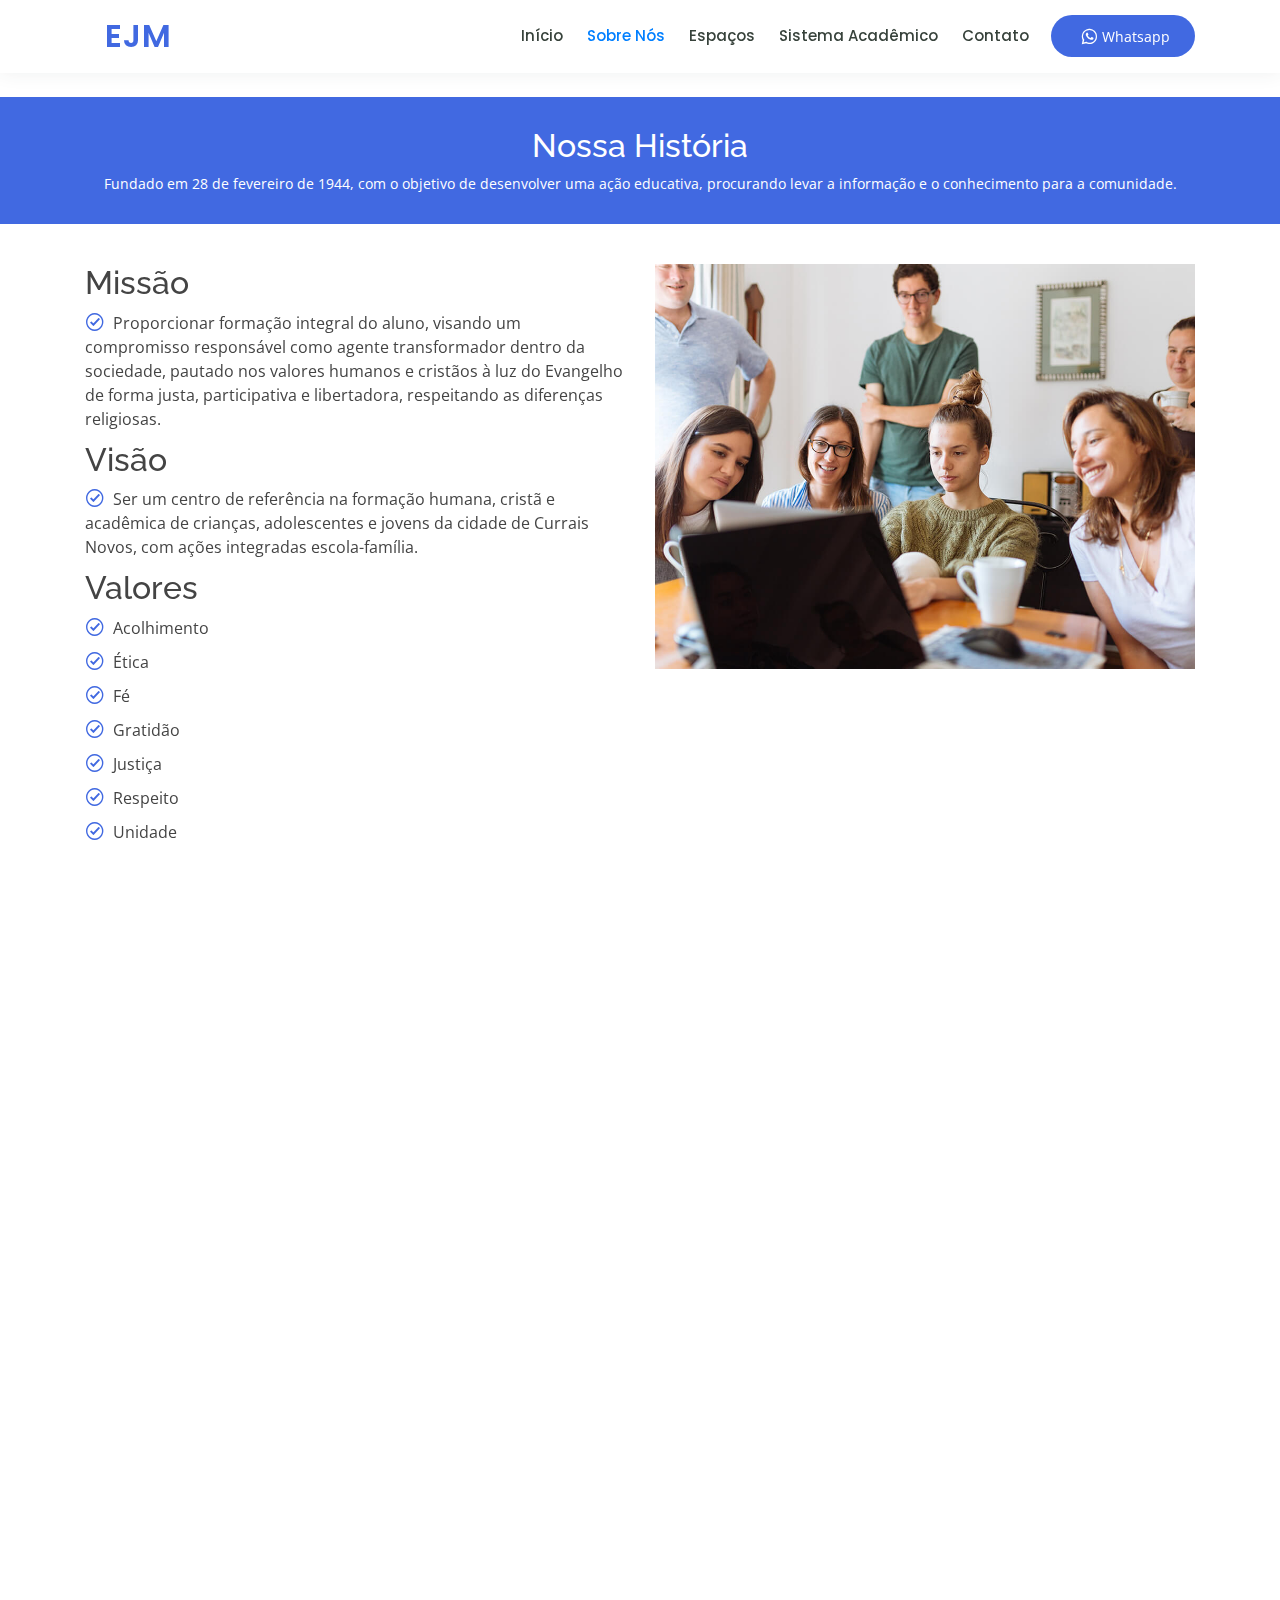
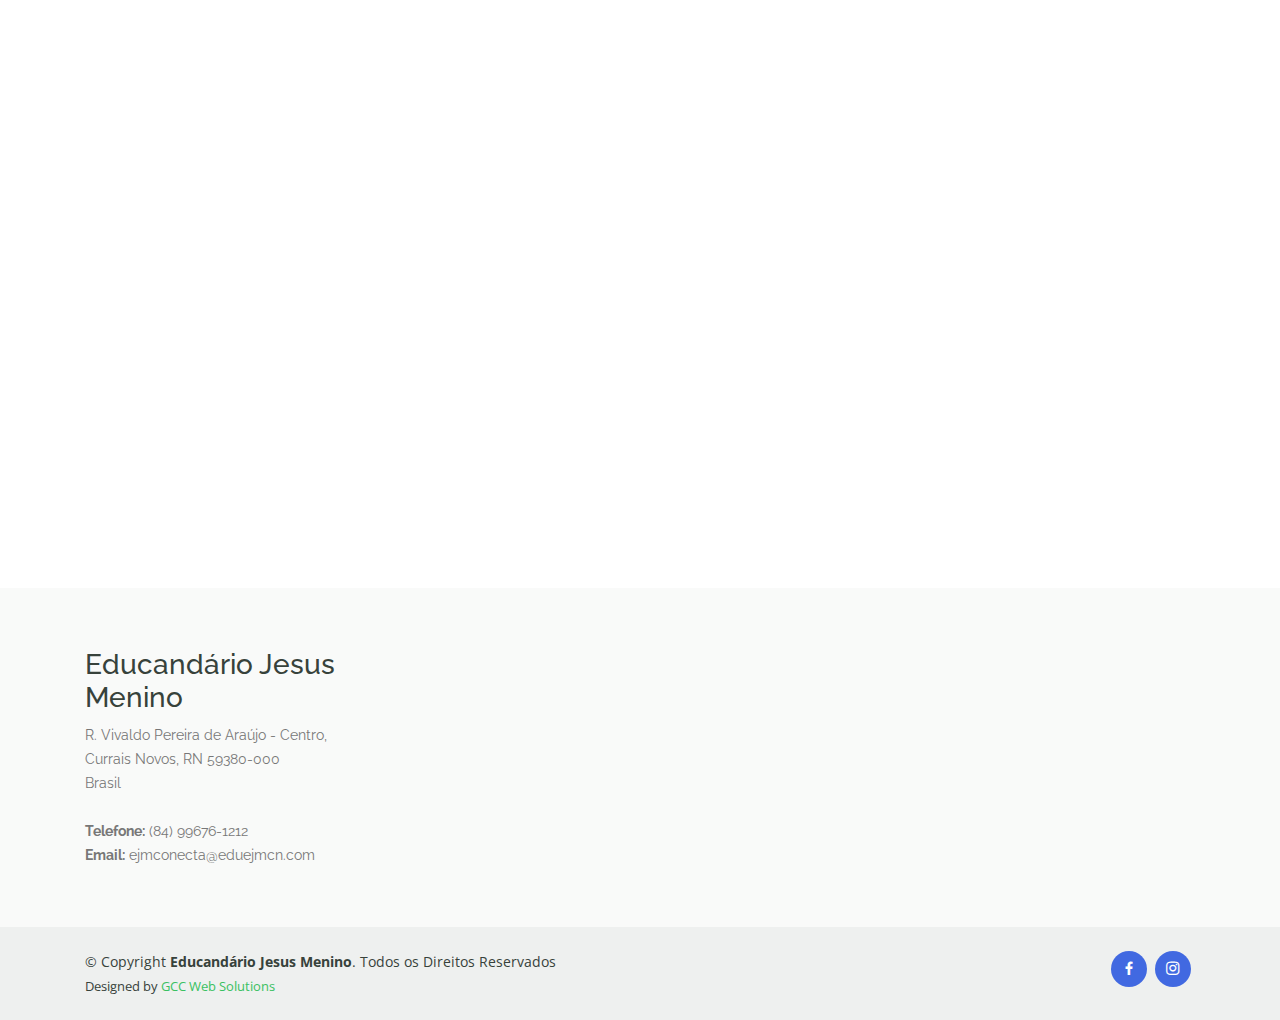
==== commit 6a4627c4: "melhorias" ====
--- a/about.html
+++ b/about.html
@@ -1,283 +1,308 @@
-<!DOCTYPE html>
+!DOCTYPE html>
 <html lang="en">
-
-<head>
-  <meta charset="utf-8" />
-  <meta content="width=device-width, initial-scale=1.0" name="viewport" />
-
-  <title>Educandário Jesus Menino</title>
-  <meta content="" name="description" />
-  <meta content="" name="keywords" />
-
-  <!-- Favicons -->
-  <link href="assets/img/favicon.png" rel="icon" />
-  <link href="assets/img/apple-touch-icon.png" rel="apple-touch-icon" />
-
-  <!-- Google Fonts -->
-  <link
-    href="https://fonts.googleapis.com/css?family=Open+Sans:300,300i,400,400i,600,600i,700,700i|Raleway:300,300i,400,400i,500,500i,600,600i,700,700i|Poppins:300,300i,400,400i,500,500i,600,600i,700,700i"
-    rel="stylesheet" />
-
-  <!-- Vendor CSS Files -->
-  <link href="assets/vendor/bootstrap/css/bootstrap.min.css" rel="stylesheet" />
-  <link href="assets/vendor/icofont/icofont.min.css" rel="stylesheet" />
-  <link href="assets/vendor/boxicons/css/boxicons.min.css" rel="stylesheet" />
-  <link href="assets/vendor/remixicon/remixicon.css" rel="stylesheet" />
-  <link href="assets/vendor/owl.carousel/assets/owl.carousel.min.css" rel="stylesheet" />
-  <link href="assets/vendor/animate.css/animate.min.css" rel="stylesheet" />
-  <link href="assets/vendor/aos/aos.css" rel="stylesheet" />
-
-  <!-- Template Main CSS File -->
-  <link href="assets/css/style.css" rel="stylesheet" />
-
-  <!-- =======================================================
+  <head>
+    <meta charset="utf-8" />
+    <meta content="width=device-width, initial-scale=1.0" name="viewport" />
+
+    <title>Educandário Jesus Menino</title>
+    <meta content="" name="description" />
+    <meta content="" name="keywords" />
+
+    <!-- Favicons -->
+    <link href="assets/img/favicon.jpg" rel="icon" />
+    <link href="assets/img/apple-touch-icon.png" rel="apple-touch-icon" />
+
+    <!-- Google Fonts -->
+    <link
+      href="https://fonts.googleapis.com/css?family=Open+Sans:300,300i,400,400i,600,600i,700,700i|Raleway:300,300i,400,400i,500,500i,600,600i,700,700i|Poppins:300,300i,400,400i,500,500i,600,600i,700,700i"
+      rel="stylesheet"
+    />
+
+    <!-- Vendor CSS Files -->
+    <link
+      href="assets/vendor/bootstrap/css/bootstrap.min.css"
+      rel="stylesheet"
+    />
+    <link href="assets/vendor/icofont/icofont.min.css" rel="stylesheet" />
+    <link href="assets/vendor/boxicons/css/boxicons.min.css" rel="stylesheet" />
+    <link href="assets/vendor/remixicon/remixicon.css" rel="stylesheet" />
+    <link
+      href="assets/vendor/owl.carousel/assets/owl.carousel.min.css"
+      rel="stylesheet"
+    />
+    <link href="assets/vendor/animate.css/animate.min.css" rel="stylesheet" />
+    <link href="assets/vendor/aos/aos.css" rel="stylesheet" />
+
+    <!-- Template Main CSS File -->
+    <link href="assets/css/style.css" rel="stylesheet" />
+
+    <!-- =======================================================
   * Template Name: Mentor - v2.2.0
   * Template URL: https://bootstrapmade.com/mentor-free-education-bootstrap-theme/
   * Author: BootstrapMade.com
   * License: https://bootstrapmade.com/license/
   ======================================================== -->
-</head>
-
-<body>
-  <!-- ======= Header ======= -->
-  <header id="header" class="fixed-top">
-    <div class="container d-flex align-items-center">
-      <!-- <h1 class="logo mr-auto"><a href="index.html">Jesus Menino</a></h1> -->
-      <a href="index.html" class="logo mr-auto"><img src="assets/img/LOGO-EJM-AZUL OK.png" alt="" class="img-fluid" />
-        EJM
-      </a>
-
-      <nav class="nav-menu d-none d-lg-block">
-        <ul>
-          <li><a href="index.html">Início</a></li>
-          <li class="active"><a href="about.html">Sobre Nós</a></li>
-          <li><a href="courses.html">Espaços</a></li>
-          <li><a href="trainers.html">Nossa Equipe</a></li>
-          <li><a href="events.html">Regimento Escolar</a></li>
-          <li><a href="contact.html">Contato</a></li>
-        </ul>
-      </nav>
-
-      <a href="https://api.whatsapp.com/send?phone=558496761212" class="get-started-btn" target="_blank"> <i
-          class="bx bxl-whatsapp"></i>Whatsapp</a>
-    </div>
-  </header>
-  <!-- End Header -->
-
-  <main id="main">
-    <!-- ======= Breadcrumbs ======= -->
-    <div class="breadcrumbs" data-aos="fade-in">
-      <div class="container">
-        <h2>Nossa História</h2>
-        <p>
-          Fundado em 28 de fevereiro de 1944, com o objetivo de desenvolver
-          uma ação educativa, procurando levar a informação e o conhecimento
-          para a comunidade.
-        </p>
+  </head>
+
+  <body>
+    <!-- ======= Header ======= -->
+    <header id="header" class="fixed-top">
+      <div class="container d-flex align-items-center">
+        <!-- <h1 class="logo mr-auto"><a href="index.html">Jesus Menino</a></h1> -->
+        <a href="index.html" class="logo mr-auto"
+          ><img
+            src="assets/img/LOGO-EJM-AZUL OK.png"
+            alt=""
+            class="img-fluid"
+          />
+          EJM
+        </a>
+
+        <nav class="nav-menu d-none d-lg-block">
+          <ul>
+            <li><a href="index.html">Início</a></li>
+            <li class="active"><a href="about.html">Sobre Nós</a></li>
+            <li><a href="courses.html">Espaços</a></li>
+            <!-- <li><a href="trainers.html">Nossa Equipe</a></li> -->
+            <!-- <li><a href="events.html">Regimento Escolar</a></li> -->
+            <li>
+              <a href="https://siga.activesoft.com.br/login/" target="_blank"
+                >Sistema Acadêmico</a
+              >
+            </li>
+            <li><a href="contact.html">Contato</a></li>
+          </ul>
+        </nav>
+
+        <a
+          href="https://api.whatsapp.com/send?phone=558496761212"
+          class="get-started-btn"
+          target="_blank"
+        >
+          <i class="bx bxl-whatsapp"></i>Whatsapp</a
+        >
       </div>
-    </div>
-    <!-- End Breadcrumbs -->
-
-    <!-- ======= About Section ======= -->
-    <section id="about" class="about">
-      <div class="container" data-aos="fade-up">
-        <div class="row">
-          <div class="col-lg-6 order-1 order-lg-2" data-aos="fade-left" data-aos-delay="100">
-            <img src="assets/img/about.jpg" class="img-fluid" alt="" />
-          </div>
-          <div class="col-lg-6 pt-4 pt-lg-0 order-2 order-lg-1 content">
-            <ul>
-              <h2>Missão</h2>
-              <li>
-                <i class="icofont-check-circled"></i> Proporcionar formação
-                integral do aluno, visando um compromisso responsável como
-                agente transformador dentro da sociedade, pautado nos valores
-                humanos e cristãos à luz do Evangelho de forma justa,
-                participativa e libertadora, respeitando as diferenças
-                religiosas.
-              </li>
-              <h2>Visão</h2>
-              <li>
-                <i class="icofont-check-circled"></i> Ser um centro de
-                referência na formação humana, cristã e acadêmica de crianças,
-                adolescentes e jovens da cidade de Currais Novos, com ações
-                integradas escola-família.
-              </li>
-              <h2>Valores</h2>
-              <li>
-                <ul>
-                  <li>
-                    <i class="icofont-check-circled"></i>
-                    Acolhimento
-                  </li>
-                  <li>
-                    <i class="icofont-check-circled"></i>
-                    Ética
-                  </li>
-                  <li>
-                    <i class="icofont-check-circled"></i>
-                    Fé
-                  </li>
-                  <li>
-                    <i class="icofont-check-circled"></i>
-                    Gratidão
-                  </li>
-                  <li>
-                    <i class="icofont-check-circled"></i>
-                    Justiça
-                  </li>
-                  <li>
-                    <i class="icofont-check-circled"></i>
-                    Respeito
-                  </li>
-                  <li>
-                    <i class="icofont-check-circled"></i>
-                    Unidade
-                  </li>
-                </ul>
-              </li>
-            </ul>
-          </div>
+    </header>
+    <!-- End Header -->
+
+    <main id="main">
+      <!-- ======= Breadcrumbs ======= -->
+      <div class="breadcrumbs" data-aos="fade-in">
+        <div class="container">
+          <h2>Nossa História</h2>
+          <p>
+            Fundado em 28 de fevereiro de 1944, com o objetivo de desenvolver
+            uma ação educativa, procurando levar a informação e o conhecimento
+            para a comunidade.
+          </p>
         </div>
       </div>
-    </section>
-    <!-- End About Section -->
-
-    <section id="" class="">
-      <div class="container" data-aos="fade-up">
-        <div class="section-title">
-          <h2>Educandário Jesus Menino</h2>
-          <p>76 Anos, a Escola que cresce com você.</p>
-        </div>
-
-        <div class="row">
-          <div class="col-lg-12 pt-4 pt-lg-0 order-2 order-lg-1 content">
-            <p>
-              O Educandário Jesus Menino, situado à rua Vivaldo Pereira de
-              Araújo, 305 em Currais Novos – RN, foi fundado em 28 de
-              fevereiro de 1944, com o objetivo de desenvolver uma ação
-              educativa, procurando levar a informação e o conhecimento para a
-              comunidade. Sua criação visava o destino de moças de classe
-              média, já que a maioria delas eram filhas de Desembargadores e
-              Coronéis, e tinham que se deslocar para Campina Grande – PB,
-              Recife – PE, Natal e Caicó para estudar e ampliar seus
-              conhecimentos, como também dar oportunidade às alunas da Escola
-              de Nossa Senhora, escola criada por Monsenhor Paulo Herôncio de
-              Melo para atender às crianças das classes menos favorecidas.
-            </p>
-            <p>
-              A década de 40 no Instituto “Jesus Menino” começa apresentando
-              profundas iniciativas no campo educacional, mostrando toda uma
-              preocupação de se criar, explorar e conduzir o entendimento da
-              realidade física, econômica, política, social e cultural de uma
-              sociedade.
-            </p>
-            <p>
-              De 1944 a 1947 o Instituto foi dirigido, de início, por Ana
-              Altiva Pereira de Araújo, que havia estudado em Recife e ao
-              retornar à cidade, recebeu o convite para assumir a direção do
-              colégio. No começo de 1946 assumiu Eunice Pereira de Araújo.
-              Ambas, consideradas leigas almejavam um único objetivo:
-              desenvolver um trabalho que fosse reconhecível pela comunidade e
-              por todos aqueles que desejavam ardentemente ver o funcionamento
-              pleno da Instituição. Apesar de realizarem um trabalho de grande
-              importância para a comunidade escolar, era desejo do Monsenhor
-              Paulo Herôncio, que a escola fosse dirigida por religiosas. Após
-              contato com a Congregação das Filhas do Amor Divino, o Monsenhor
-              conseguiu que elas viessem para Currais Novos.
-            </p>
-            <p>
-              E, aos 22 de fevereiro de 1947, chegaram as primeiras irmãs para
-              dirigirem o Instituto Jesus Menino. Uma grande festa havia sido
-              preparada no principal salão de aulas da Escola de Nossa
-              Senhora, hoje transformado em Capela, onde Dom José Delgado
-              celebrou a missa em ação de graças. Na oportunidade a diretora
-              Eunice Pereira de Araújo entregou à Madre Aquilina Eibel, a
-              chave simbólica.
-            </p>
-            <p>
-              A primeira comunidade foi constituída além da madre Aquilina, as
-              irmãs Inocência, Sebastiana, Aurora e Paulina. De início não foi
-              encontrada nenhuma dificuldade, pois as dependências já haviam
-              sido construídas. A primeira turma formou-se no ano de 1951, com
-              12 alunas.
-            </p>
-            <p>
-              No dia 27 de agosto de 1962, a Inspetoria Seccional do Ensino
-              Secundário de Natal reconheceu oficialmente, pelo Ato número 6,
-              a modificação do nome “Instituto” para “Ginásio Jesus Menino”.
-            </p>
-            <p>
-              Nos anos 60 o Educandário não recebia, ainda, alunos do sexo
-              masculino, passando a funcionar o sistema de internato para
-              moças vindas de várias cidades vizinhas. O clima de integração
-              era total entre as alunas, não havendo qualquer tipo de
-              discriminação nem isolamento por parte das mesmas, isso pelo
-              fato de terem vindo da Escola de Nossa Senhora e ingressado no
-              Educandário, pelo sistema de cotas.
-            </p>
-            <p>
-              O papel fundamental do colégio no desenvolvimento dessas jovens
-              e da sociedade ampliou-se ainda mais no despertar de uma nova
-              década: a de 70, apontando para a necessidade de se criar turmas
-              mistas onde a integração entre homens e mulheres facilitaria uma
-              maior inserção numa sociedade que começava a mostrar
-              características culturais bem diversificadas.
-            </p>
-            <p>
-              Em 30 de setembro de 1976, aconteceu a substituição do nome
-              “Ginásio Jesus Menino” para “Educandário Jesus menino”, mudança
-              que proporcionou consequente implantação da reforma de ensino.
-            </p>
-            <p>
-              Em 20 de maio de 1980, o Educandário Jesus Menino foi
-              reconhecido como estabelecimento de ensino de primeiro grau,
-              oferecendo oportunidade para que crianças, adolescentes e jovens
-              tivessem um ensino de qualidade. Em 2017, o Educandário deu
-              entrada no seu processo de credenciamento junto à Secretaria de
-              Educação do Estado, e em 2018, o processo de autorização para os
-              níveis de ensino: Educação Infantil, Ensino Fundamental e Ensino
-              Médio.
-            </p>
-            <p>
-              O Educandário Jesus Menino é uma instituição credenciada e
-              autorizada pelas instituições competentes, conforme portarias
-              vigentes: Portaria de Autorização da Filantropia 251 de
-              31/03/2017 – MEC/DF; Portaria de Credenciamento nº 296/2018 –
-              Portaria de Autorização nº 297/2018 de 21/03/2018 – SEEC/RN –
-              GS, cuja Entidade Mantenedora é a Congregação das Filhas do Amor
-              Divino.
-            </p>
-            <p>
-              Completando 76 anos, a escola atende com o intuito de formar
-              cidadãos críticos, construtivos e fraternos, contribuindo na
-              qualidade de ensino na sociedade curraisnovense e demais cidades
-              circunvizinhas.
-            </p>
-          </div>
-        </div>
-      </div>
-    </section>
-  </main>
-  <!-- End #main -->
-
-  <!-- ======= Footer ======= -->
-  <footer id="footer">
-    <div class="footer-top">
-      <div class="container">
-        <div class="row">
-          <div class="col-lg-3 col-md-6 footer-contact">
-            <h3>Mentor</h3>
-            <p>
-              A108 Adam Street <br />
-              New York, NY 535022<br />
-              United States <br /><br />
-              <strong>Phone:</strong> +1 5589 55488 55<br />
-              <strong>Email:</strong> info@example.com<br />
-            </p>
-          </div>
-
-          <div class="col-lg-2 col-md-6 footer-links">
+      <!-- End Breadcrumbs -->
+
+      <!-- ======= About Section ======= -->
+      <section id="about" class="about">
+        <div class="container" data-aos="fade-up">
+          <div class="row">
+            <div
+              class="col-lg-6 order-1 order-lg-2"
+              data-aos="fade-left"
+              data-aos-delay="100"
+            >
+              <img src="assets/img/about.jpg" class="img-fluid" alt="" />
+            </div>
+            <div class="col-lg-6 pt-4 pt-lg-0 order-2 order-lg-1 content">
+              <ul>
+                <h2>Missão</h2>
+                <li>
+                  <i class="icofont-check-circled"></i> Proporcionar formação
+                  integral do aluno, visando um compromisso responsável como
+                  agente transformador dentro da sociedade, pautado nos valores
+                  humanos e cristãos à luz do Evangelho de forma justa,
+                  participativa e libertadora, respeitando as diferenças
+                  religiosas.
+                </li>
+                <h2>Visão</h2>
+                <li>
+                  <i class="icofont-check-circled"></i> Ser um centro de
+                  referência na formação humana, cristã e acadêmica de crianças,
+                  adolescentes e jovens da cidade de Currais Novos, com ações
+                  integradas escola-família.
+                </li>
+                <h2>Valores</h2>
+                <li>
+                  <ul>
+                    <li>
+                      <i class="icofont-check-circled"></i>
+                      Acolhimento
+                    </li>
+                    <li>
+                      <i class="icofont-check-circled"></i>
+                      Ética
+                    </li>
+                    <li>
+                      <i class="icofont-check-circled"></i>
+                      Fé
+                    </li>
+                    <li>
+                      <i class="icofont-check-circled"></i>
+                      Gratidão
+                    </li>
+                    <li>
+                      <i class="icofont-check-circled"></i>
+                      Justiça
+                    </li>
+                    <li>
+                      <i class="icofont-check-circled"></i>
+                      Respeito
+                    </li>
+                    <li>
+                      <i class="icofont-check-circled"></i>
+                      Unidade
+                    </li>
+                  </ul>
+                </li>
+              </ul>
+            </div>
+          </div>
+        </div>
+      </section>
+      <!-- End About Section -->
+
+      <section id="" class="">
+        <div class="container" data-aos="fade-up">
+          <div class="section-title">
+            <h2>Educandário Jesus Menino</h2>
+            <p>76 Anos, a Escola que cresce com você.</p>
+          </div>
+
+          <div class="row">
+            <div class="col-lg-12 pt-4 pt-lg-0 order-2 order-lg-1 content">
+              <p>
+                O Educandário Jesus Menino, situado à rua Vivaldo Pereira de
+                Araújo, 305 em Currais Novos – RN, foi fundado em 28 de
+                fevereiro de 1944, com o objetivo de desenvolver uma ação
+                educativa, procurando levar a informação e o conhecimento para a
+                comunidade. Sua criação visava o destino de moças de classe
+                média, já que a maioria delas eram filhas de Desembargadores e
+                Coronéis, e tinham que se deslocar para Campina Grande – PB,
+                Recife – PE, Natal e Caicó para estudar e ampliar seus
+                conhecimentos, como também dar oportunidade às alunas da Escola
+                de Nossa Senhora, escola criada por Monsenhor Paulo Herôncio de
+                Melo para atender às crianças das classes menos favorecidas.
+              </p>
+              <p>
+                A década de 40 no Instituto “Jesus Menino” começa apresentando
+                profundas iniciativas no campo educacional, mostrando toda uma
+                preocupação de se criar, explorar e conduzir o entendimento da
+                realidade física, econômica, política, social e cultural de uma
+                sociedade.
+              </p>
+              <p>
+                De 1944 a 1947 o Instituto foi dirigido, de início, por Ana
+                Altiva Pereira de Araújo, que havia estudado em Recife e ao
+                retornar à cidade, recebeu o convite para assumir a direção do
+                colégio. No começo de 1946 assumiu Eunice Pereira de Araújo.
+                Ambas, consideradas leigas almejavam um único objetivo:
+                desenvolver um trabalho que fosse reconhecível pela comunidade e
+                por todos aqueles que desejavam ardentemente ver o funcionamento
+                pleno da Instituição. Apesar de realizarem um trabalho de grande
+                importância para a comunidade escolar, era desejo do Monsenhor
+                Paulo Herôncio, que a escola fosse dirigida por religiosas. Após
+                contato com a Congregação das Filhas do Amor Divino, o Monsenhor
+                conseguiu que elas viessem para Currais Novos.
+              </p>
+              <p>
+                E, aos 22 de fevereiro de 1947, chegaram as primeiras irmãs para
+                dirigirem o Instituto Jesus Menino. Uma grande festa havia sido
+                preparada no principal salão de aulas da Escola de Nossa
+                Senhora, hoje transformado em Capela, onde Dom José Delgado
+                celebrou a missa em ação de graças. Na oportunidade a diretora
+                Eunice Pereira de Araújo entregou à Madre Aquilina Eibel, a
+                chave simbólica.
+              </p>
+              <p>
+                A primeira comunidade foi constituída além da madre Aquilina, as
+                irmãs Inocência, Sebastiana, Aurora e Paulina. De início não foi
+                encontrada nenhuma dificuldade, pois as dependências já haviam
+                sido construídas. A primeira turma formou-se no ano de 1951, com
+                12 alunas.
+              </p>
+              <p>
+                No dia 27 de agosto de 1962, a Inspetoria Seccional do Ensino
+                Secundário de Natal reconheceu oficialmente, pelo Ato número 6,
+                a modificação do nome “Instituto” para “Ginásio Jesus Menino”.
+              </p>
+              <p>
+                Nos anos 60 o Educandário não recebia, ainda, alunos do sexo
+                masculino, passando a funcionar o sistema de internato para
+                moças vindas de várias cidades vizinhas. O clima de integração
+                era total entre as alunas, não havendo qualquer tipo de
+                discriminação nem isolamento por parte das mesmas, isso pelo
+                fato de terem vindo da Escola de Nossa Senhora e ingressado no
+                Educandário, pelo sistema de cotas.
+              </p>
+              <p>
+                O papel fundamental do colégio no desenvolvimento dessas jovens
+                e da sociedade ampliou-se ainda mais no despertar de uma nova
+                década: a de 70, apontando para a necessidade de se criar turmas
+                mistas onde a integração entre homens e mulheres facilitaria uma
+                maior inserção numa sociedade que começava a mostrar
+                características culturais bem diversificadas.
+              </p>
+              <p>
+                Em 30 de setembro de 1976, aconteceu a substituição do nome
+                “Ginásio Jesus Menino” para “Educandário Jesus menino”, mudança
+                que proporcionou consequente implantação da reforma de ensino.
+              </p>
+              <p>
+                Em 20 de maio de 1980, o Educandário Jesus Menino foi
+                reconhecido como estabelecimento de ensino de primeiro grau,
+                oferecendo oportunidade para que crianças, adolescentes e jovens
+                tivessem um ensino de qualidade. Em 2017, o Educandário deu
+                entrada no seu processo de credenciamento junto à Secretaria de
+                Educação do Estado, e em 2018, o processo de autorização para os
+                níveis de ensino: Educação Infantil, Ensino Fundamental e Ensino
+                Médio.
+              </p>
+              <p>
+                O Educandário Jesus Menino é uma instituição credenciada e
+                autorizada pelas instituições competentes, conforme portarias
+                vigentes: Portaria de Autorização da Filantropia 251 de
+                31/03/2017 – MEC/DF; Portaria de Credenciamento nº 296/2018 –
+                Portaria de Autorização nº 297/2018 de 21/03/2018 – SEEC/RN –
+                GS, cuja Entidade Mantenedora é a Congregação das Filhas do Amor
+                Divino.
+              </p>
+              <p>
+                Completando 76 anos, a escola atende com o intuito de formar
+                cidadãos críticos, construtivos e fraternos, contribuindo na
+                qualidade de ensino na sociedade curraisnovense e demais cidades
+                circunvizinhas.
+              </p>
+            </div>
+          </div>
+        </div>
+      </section>
+    </main>
+    <!-- End #main -->
+
+    <!-- ======= Footer ======= -->
+    <footer id="footer">
+      <div class="footer-top">
+        <div class="container">
+          <div class="row">
+            <div class="col-lg-3 col-md-6 footer-contact">
+              <h3>Educandário Jesus Menino</h3>
+              <p>
+                R. Vivaldo Pereira de Araújo - Centro, <br />
+                Currais Novos, RN 59380-000<br />
+                Brasil <br /><br />
+                <strong>Telefone:</strong> (84) 99676-1212<br />
+                <strong>Email:</strong> ejmconecta@eduejmcn.com <br />
+              </p>
+            </div>
+
+            <!-- <div class="col-lg-2 col-md-6 footer-links">
             <h4>Useful Links</h4>
             <ul>
               <li>
@@ -333,50 +358,57 @@
             <form action="" method="post">
               <input type="email" name="email" /><input type="submit" value="Subscribe" />
             </form>
+          </div> -->
           </div>
         </div>
       </div>
-    </div>
-
-    <div class="container d-md-flex py-4">
-      <div class="mr-md-auto text-center text-md-left">
-        <div class="copyright">
-          &copy; Copyright <strong><span>Mentor</span></strong>. All Rights Reserved
-        </div>
-        <div class="credits">
-          <!-- All the links in the footer should remain intact. -->
-          <!-- You can delete the links only if you purchased the pro version. -->
-          <!-- Licensing information: https://bootstrapmade.com/license/ -->
-          <!-- Purchase the pro version with working PHP/AJAX contact form: https://bootstrapmade.com/mentor-free-education-bootstrap-theme/ -->
-          Designed by <a href="https://bootstrapmade.com/">BootstrapMade</a>
+
+      <div class="container d-md-flex py-4">
+        <div class="mr-md-auto text-center text-md-left">
+          <div class="copyright">
+            &copy; Copyright
+            <strong><span>Educandário Jesus Menino</span></strong
+            >. Todos os Direitos Reservados
+          </div>
+          <div class="credits">
+            Designed by <a href="#">GCC Web Solutions</a>
+          </div>
+        </div>
+        <div class="social-links text-center text-md-right pt-3 pt-md-0">
+          <!-- <a href="#" class="twitter"><i class="bx bxl-twitter"></i></a> -->
+          <a
+            href="https://www.facebook.com/Educand%C3%A1rio-Jesus-Menino-235038766535770"
+            target="_blank"
+            class="facebook"
+            ><i class="bx bxl-facebook"></i
+          ></a>
+          <a
+            href="https://www.instagram.com/p/CKWf5KCBDoP/"
+            target="_blank"
+            class="instagram"
+            ><i class="bx bxl-instagram"></i
+          ></a>
+          <!-- <a href="#" class="google-plus"><i class="bx bxl-skype"></i></a>
+        <a href="#" class="linkedin"><i class="bx bxl-linkedin"></i></a> -->
         </div>
       </div>
-      <div class="social-links text-center text-md-right pt-3 pt-md-0">
-        <a href="#" class="twitter"><i class="bx bxl-twitter"></i></a>
-        <a href="#" class="facebook"><i class="bx bxl-facebook"></i></a>
-        <a href="#" class="instagram"><i class="bx bxl-instagram"></i></a>
-        <a href="#" class="google-plus"><i class="bx bxl-skype"></i></a>
-        <a href="#" class="linkedin"><i class="bx bxl-linkedin"></i></a>
-      </div>
-    </div>
-  </footer>
-  <!-- End Footer -->
-
-  <a href="#" class="back-to-top"><i class="bx bx-up-arrow-alt"></i></a>
-  <div id="preloader"></div>
-
-  <!-- Vendor JS Files -->
-  <script src="assets/vendor/jquery/jquery.min.js"></script>
-  <script src="assets/vendor/bootstrap/js/bootstrap.bundle.min.js"></script>
-  <script src="assets/vendor/jquery.easing/jquery.easing.min.js"></script>
-  <script src="assets/vendor/php-email-form/validate.js"></script>
-  <script src="assets/vendor/waypoints/jquery.waypoints.min.js"></script>
-  <script src="assets/vendor/counterup/counterup.min.js"></script>
-  <script src="assets/vendor/owl.carousel/owl.carousel.min.js"></script>
-  <script src="assets/vendor/aos/aos.js"></script>
-
-  <!-- Template Main JS File -->
-  <script src="assets/js/main.js"></script>
-</body>
-
-</html>+    </footer>
+    <!-- End Footer -->
+
+    <a href="#" class="back-to-top"><i class="bx bx-up-arrow-alt"></i></a>
+    <div id="preloader"></div>
+
+    <!-- Vendor JS Files -->
+    <script src="assets/vendor/jquery/jquery.min.js"></script>
+    <script src="assets/vendor/bootstrap/js/bootstrap.bundle.min.js"></script>
+    <script src="assets/vendor/jquery.easing/jquery.easing.min.js"></script>
+    <script src="assets/vendor/php-email-form/validate.js"></script>
+    <script src="assets/vendor/waypoints/jquery.waypoints.min.js"></script>
+    <script src="assets/vendor/counterup/counterup.min.js"></script>
+    <script src="assets/vendor/owl.carousel/owl.carousel.min.js"></script>
+    <script src="assets/vendor/aos/aos.js"></script>
+
+    <!-- Template Main JS File -->
+    <script src="assets/js/main.js"></script>
+  </body>
+</html>
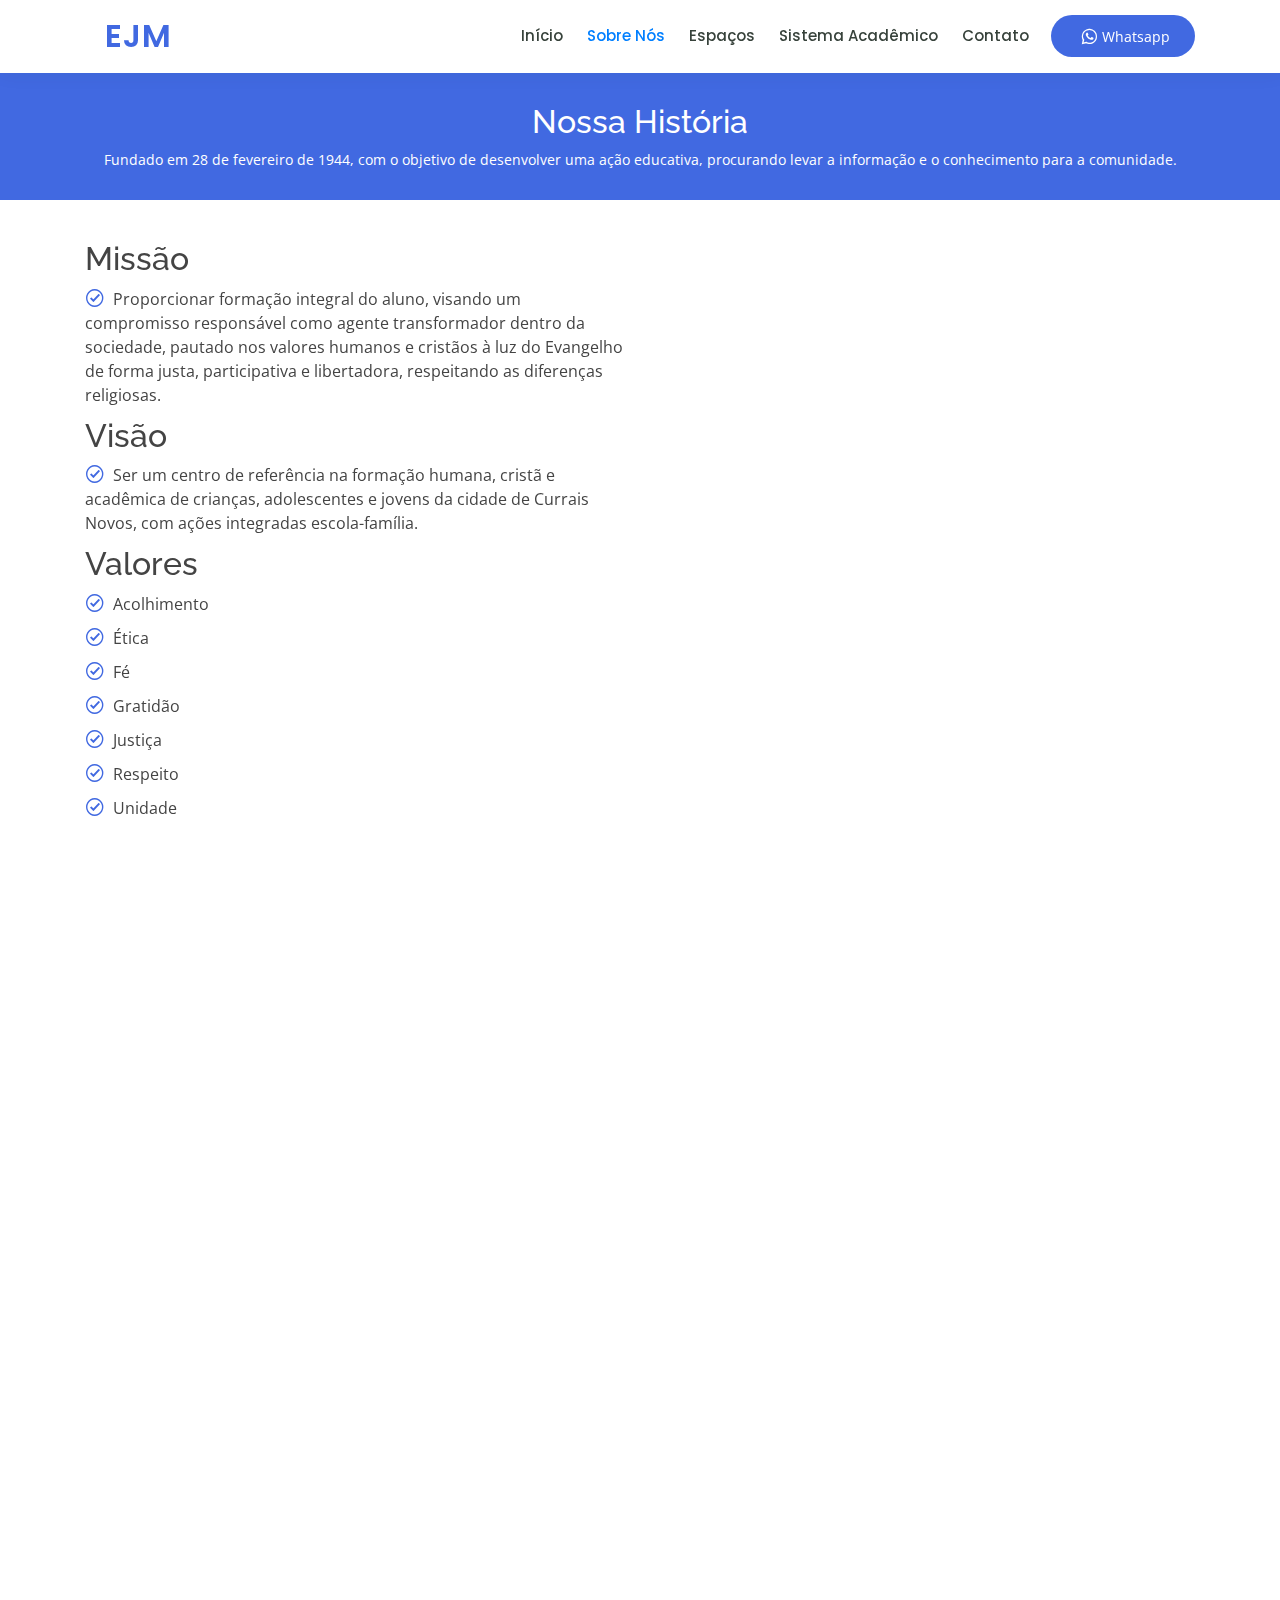
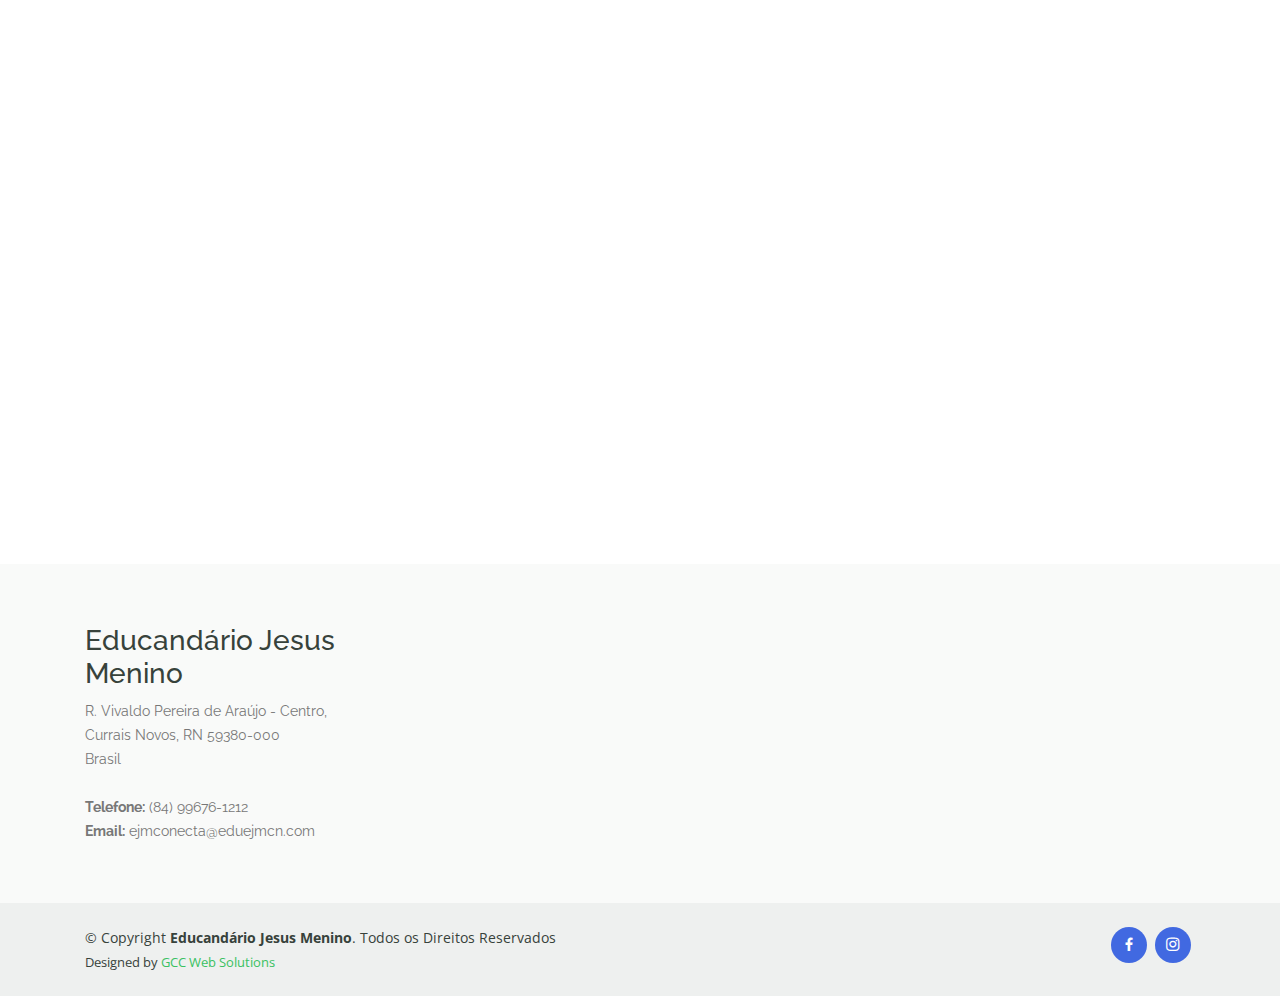
==== commit 93448c1f: "Melhoria na compressão das imagens e organização de código" ====
--- a/about.html
+++ b/about.html
@@ -1,24 +1,19 @@
-!DOCTYPE html>
-<html lang="en">
+<!DOCTYPE html>
+<html lang="pt-br">
   <head>
     <meta charset="utf-8" />
     <meta content="width=device-width, initial-scale=1.0" name="viewport" />
 
     <title>Educandário Jesus Menino</title>
-    <meta content="" name="description" />
-    <meta content="" name="keywords" />
-
-    <!-- Favicons -->
+
     <link href="assets/img/favicon.jpg" rel="icon" />
-    <link href="assets/img/apple-touch-icon.png" rel="apple-touch-icon" />
-
-    <!-- Google Fonts -->
+    <link href="assets/img/apple-touch-icon.jpg" rel="apple-touch-icon" />
+
     <link
       href="https://fonts.googleapis.com/css?family=Open+Sans:300,300i,400,400i,600,600i,700,700i|Raleway:300,300i,400,400i,500,500i,600,600i,700,700i|Poppins:300,300i,400,400i,500,500i,600,600i,700,700i"
       rel="stylesheet"
     />
 
-    <!-- Vendor CSS Files -->
     <link
       href="assets/vendor/bootstrap/css/bootstrap.min.css"
       rel="stylesheet"
@@ -33,15 +28,7 @@
     <link href="assets/vendor/animate.css/animate.min.css" rel="stylesheet" />
     <link href="assets/vendor/aos/aos.css" rel="stylesheet" />
 
-    <!-- Template Main CSS File -->
     <link href="assets/css/style.css" rel="stylesheet" />
-
-    <!-- =======================================================
-  * Template Name: Mentor - v2.2.0
-  * Template URL: https://bootstrapmade.com/mentor-free-education-bootstrap-theme/
-  * Author: BootstrapMade.com
-  * License: https://bootstrapmade.com/license/
-  ======================================================== -->
   </head>
 
   <body>
@@ -63,8 +50,6 @@
             <li><a href="index.html">Início</a></li>
             <li class="active"><a href="about.html">Sobre Nós</a></li>
             <li><a href="courses.html">Espaços</a></li>
-            <!-- <li><a href="trainers.html">Nossa Equipe</a></li> -->
-            <!-- <li><a href="events.html">Regimento Escolar</a></li> -->
             <li>
               <a href="https://siga.activesoft.com.br/login/" target="_blank"
                 >Sistema Acadêmico</a
@@ -108,7 +93,11 @@
               data-aos="fade-left"
               data-aos-delay="100"
             >
-              <img src="assets/img/about.jpg" class="img-fluid" alt="" />
+              <img
+                src="assets/img/_about_resolucao_site.png"
+                class="img-fluid"
+                alt=""
+              />
             </div>
             <div class="col-lg-6 pt-4 pt-lg-0 order-2 order-lg-1 content">
               <ul>
@@ -301,64 +290,6 @@
                 <strong>Email:</strong> ejmconecta@eduejmcn.com <br />
               </p>
             </div>
-
-            <!-- <div class="col-lg-2 col-md-6 footer-links">
-            <h4>Useful Links</h4>
-            <ul>
-              <li>
-                <i class="bx bx-chevron-right"></i> <a href="#">Home</a>
-              </li>
-              <li>
-                <i class="bx bx-chevron-right"></i> <a href="#">About us</a>
-              </li>
-              <li>
-                <i class="bx bx-chevron-right"></i> <a href="#">Services</a>
-              </li>
-              <li>
-                <i class="bx bx-chevron-right"></i>
-                <a href="#">Terms of service</a>
-              </li>
-              <li>
-                <i class="bx bx-chevron-right"></i>
-                <a href="#">Privacy policy</a>
-              </li>
-            </ul>
-          </div>
-
-          <div class="col-lg-3 col-md-6 footer-links">
-            <h4>Our Services</h4>
-            <ul>
-              <li>
-                <i class="bx bx-chevron-right"></i> <a href="#">Web Design</a>
-              </li>
-              <li>
-                <i class="bx bx-chevron-right"></i>
-                <a href="#">Web Development</a>
-              </li>
-              <li>
-                <i class="bx bx-chevron-right"></i>
-                <a href="#">Product Management</a>
-              </li>
-              <li>
-                <i class="bx bx-chevron-right"></i> <a href="#">Marketing</a>
-              </li>
-              <li>
-                <i class="bx bx-chevron-right"></i>
-                <a href="#">Graphic Design</a>
-              </li>
-            </ul>
-          </div>
-
-          <div class="col-lg-4 col-md-6 footer-newsletter">
-            <h4>Join Our Newsletter</h4>
-            <p>
-              Tamen quem nulla quae legam multos aute sint culpa legam noster
-              magna
-            </p>
-            <form action="" method="post">
-              <input type="email" name="email" /><input type="submit" value="Subscribe" />
-            </form>
-          </div> -->
           </div>
         </div>
       </div>
@@ -375,7 +306,6 @@
           </div>
         </div>
         <div class="social-links text-center text-md-right pt-3 pt-md-0">
-          <!-- <a href="#" class="twitter"><i class="bx bxl-twitter"></i></a> -->
           <a
             href="https://www.facebook.com/Educand%C3%A1rio-Jesus-Menino-235038766535770"
             target="_blank"
@@ -388,8 +318,6 @@
             class="instagram"
             ><i class="bx bxl-instagram"></i
           ></a>
-          <!-- <a href="#" class="google-plus"><i class="bx bxl-skype"></i></a>
-        <a href="#" class="linkedin"><i class="bx bxl-linkedin"></i></a> -->
         </div>
       </div>
     </footer>
--- a/assets/css/style.css
+++ b/assets/css/style.css
@@ -417,8 +417,8 @@
 --------------------------------------------------------------*/
 #hero {
   width: 100%;
-  height: 80vh;
-  background: url("../img/hero-bg.jpg") top center;
+  height: 85vh;
+  background: url("../img/hero-bg23.png") top center;
   background-size: cover;
   position: relative;
 }
@@ -444,18 +444,32 @@
 }
 
 #hero h1 {
-  margin: 0;
-  font-size: 48px;
+  margin-bottom: 20px;
+  font-size: 96px;
   font-weight: 700;
-  line-height: 56px;
+  line-height: 90px;
   color: #fff;
   font-family: "Poppins", sans-serif;
 }
 
 #hero h2 {
-  color: #eee;
+  color: #ffca07;
+  margin: 10px 0 0 0;
+  font-size: 84px;
+}
+
+#hero h3 {
+  color: #ffca07;
   margin: 10px 0 0 0;
   font-size: 24px;
+}
+
+#hero h4 {
+  display: flex;
+  align-items: flex-end;
+  color: #fff;
+  margin: 10px 0 20px;
+  font-size: 18px;
 }
 
 #hero .btn-get-started {
@@ -485,15 +499,29 @@
 
 @media (max-width: 768px) {
   #hero {
-    height: 100vh;
+    height: 85vh;
   }
   #hero h1 {
-    font-size: 28px;
+    font-size: 48px;
     line-height: 36px;
+    margin-top: 10px;
   }
   #hero h2 {
+    font-size: 36px;
+    line-height: 24px;
+  }
+  #hero h3 {
+    color: #ffca07;
+    margin: 10px 0 0 0;
+    font-size: 24px;
+  }
+  
+  #hero h4 {
+    display: flex;
+    align-items: flex-end;
+    color: #fff;
+    margin: 10px 0 20px;
     font-size: 18px;
-    line-height: 24px;
   }
 }
 
